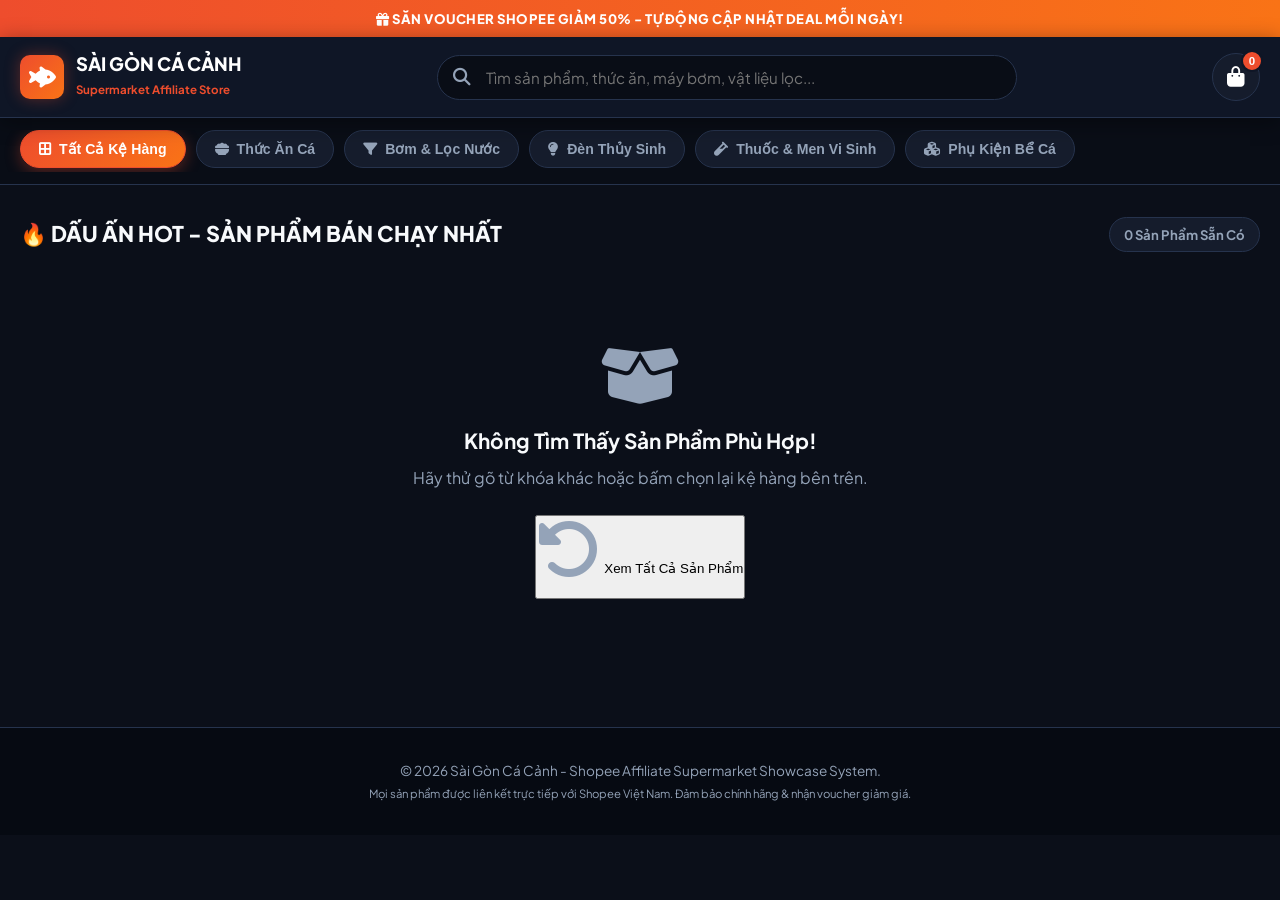
==== storefront/index.html @ f0ff9ddf "Build Phase 2: Shopee Affiliate Auto-Pilot Supermarket Storefront" ====
<!DOCTYPE html>
<html lang="vi">
<head>
  <meta charset="UTF-8">
  <meta name="viewport" content="width=device-width, initial-scale=1.0, maximum-scale=1.0, user-scalable=no">
  <meta http-equiv="Cache-Control" content="no-cache, no-store, must-revalidate">
  <title>Siêu Thị Cá Cảnh & Phụ Kiện Sài Gòn Cá Cảnh - Shopee Deals</title>
  <!-- Google Fonts & Font Awesome Icons -->
  <link rel="preconnect" href="https://fonts.googleapis.com">
  <link rel="preconnect" href="https://fonts.gstatic.com" crossorigin>
  <link href="https://fonts.googleapis.com/css2?family=Plus+Jakarta+Sans:wght@400;500;600;700;800&display=swap" rel="stylesheet">
  <link rel="stylesheet" href="https://cdnjs.cloudflare.com/ajax/libs/font-awesome/6.4.0/css/all.min.css">
  <link rel="stylesheet" href="css/shop.css?v=1.0">
</head>
<body>

  <!-- TOP PROMO BAR -->
  <div class="top-promo-bar">
    <i class="fa-solid fa-gift"></i> SĂN VOUCHER SHOPEE GIẢM 50% - TỰ ĐỘNG CẬP NHẬT DEAL MỖI NGÀY!
  </div>

  <!-- HEADER SHOWCASE -->
  <header class="shop-header">
    <div class="container header-container">
      <a href="index.html" class="shop-brand">
        <div class="shop-logo">
          <i class="fa-solid fa-fish-fins"></i>
        </div>
        <div class="shop-brand-text">
          <h1>SÀI GÒN CÁ CẢNH</h1>
          <span>Supermarket Affiliate Store</span>
        </div>
      </a>

      <!-- Search Bar -->
      <div class="shop-search-bar">
        <i class="fa-solid fa-magnifying-glass search-icon"></i>
        <input type="text" id="shop-search-input" placeholder="Tìm sản phẩm, thức ăn, máy bơm, vật liệu lọc...">
        <button id="btn-clear-search" class="btn-clear hidden"><i class="fa-solid fa-xmark"></i></button>
      </div>

      <!-- Wishlist / Cart Button -->
      <button class="cart-btn" id="btn-open-cart">
        <i class="fa-solid fa-bag-shopping"></i>
        <span class="cart-count" id="cart-count">0</span>
      </button>
    </div>
  </header>

  <!-- CATEGORY BANNER / SHELVES NAVIGATION -->
  <div class="category-bar">
    <div class="container category-container">
      <button class="cat-pill active" data-cat="all">
        <i class="fa-solid fa-border-all"></i> Tất Cả Kệ Hàng
      </button>
      <button class="cat-pill" data-cat="thuc-an">
        <i class="fa-solid fa-bowl-food"></i> Thức Ăn Cá
      </button>
      <button class="cat-pill" data-cat="bom-loc">
        <i class="fa-solid fa-filter"></i> Bơm & Lọc Nước
      </button>
      <button class="cat-pill" data-cat="den-led">
        <i class="fa-solid fa-lightbulb"></i> Đèn Thủy Sinh
      </button>
      <button class="cat-pill" data-cat="thuoc-men">
        <i class="fa-solid fa-vial"></i> Thuốc & Men Vi Sinh
      </button>
      <button class="cat-pill" data-cat="phu-kien">
        <i class="fa-solid fa-cubes"></i> Phụ Kiện Bể Cá
      </button>
    </div>
  </div>

  <!-- MAIN SHOWCASE CONTENT -->
  <main class="shop-main container">
    
    <!-- FALLBACK ALERT BANNER (Shows if redirected from broken link) -->
    <div id="fallback-alert" class="fallback-alert hidden">
      <i class="fa-solid fa-circle-info"></i>
      <div class="fallback-text">
        <strong>Sản phẩm bạn tìm kiếm đang được cập nhật hoặc vừa hết hàng!</strong>
        <p>Hệ thống đã tự động lọc các sản phẩm cùng danh mục tốt nhất bên dưới để bạn lựa chọn dễ dàng.</p>
      </div>
      <button class="btn-close-alert" id="btn-close-alert"><i class="fa-solid fa-xmark"></i></button>
    </div>

    <!-- PRODUCTS GRID SHOWCASE -->
    <div class="section-title-box">
      <h2 id="section-title">🔥 DẤU ẤN HOT - SẢN PHẨM BÁN CHẠY NHẤT</h2>
      <span class="product-count-badge"><span id="product-count">0</span> Sản Phẩm Sẵn Có</span>
    </div>

    <div class="product-grid" id="product-grid">
      <!-- Dynamic Products Cards Rendered Here -->
    </div>

    <!-- EMPTY SEARCH STATE -->
    <div id="empty-state" class="empty-state hidden">
      <i class="fa-solid fa-box-open"></i>
      <h3>Không Tìm Thấy Sản Phẩm Phù Hợp!</h3>
      <p>Hãy thử gõ từ khóa khác hoặc bấm chọn lại kệ hàng bên trên.</p>
      <button class="btn btn-primary" id="btn-reset-filter"><i class="fa-solid fa-rotate-left"></i> Xem Tất Cả Sản Phẩm</button>
    </div>

  </main>

  <!-- SHOPPING CART / WISHLIST DRAWER -->
  <div id="cart-drawer-backdrop" class="cart-backdrop hidden"></div>
  <aside id="cart-drawer" class="cart-drawer">
    <div class="cart-header">
      <h3><i class="fa-solid fa-bag-shopping"></i> Giỏ Hàng Mua Sắm Shopee</h3>
      <button id="btn-close-cart" class="btn-close-cart"><i class="fa-solid fa-xmark"></i></button>
    </div>
    <div class="cart-body" id="cart-items-container">
      <!-- Cart Items -->
    </div>
    <div class="cart-footer">
      <div class="cart-total-box">
        <span>Tổng sản phẩm đã chọn:</span>
        <strong id="cart-total-count">0 món</strong>
      </div>
      <button class="btn btn-primary btn-lg" id="btn-checkout-shopee">
        <i class="fa-solid fa-bolt"></i> ĐẾN SHOPEE MUA TẤT CẢ (NHẬN MÃ)
      </button>
    </div>
  </aside>

  <!-- FOOTER -->
  <footer class="shop-footer">
    <div class="container">
      <p>© 2026 Sài Gòn Cá Cảnh - Shopee Affiliate Supermarket Showcase System.</p>
      <small>Mọi sản phẩm được liên kết trực tiếp với Shopee Việt Nam. Đảm bảo chính hãng & nhận voucher giảm giá.</small>
    </div>
  </footer>

  <!-- TOAST -->
  <div id="shop-toast" class="toast hidden">
    <i class="fa-solid fa-circle-check"></i>
    <span id="shop-toast-msg">Đã thêm vào giỏ hàng!</span>
  </div>

  <script src="js/products-data.js"></script>
  <script src="js/shop.js"></script>
</body>
</html>
---- storefront/css/shop.css ----
:root {
  --bg-dark: #0b0f19;
  --bg-card: #151c2c;
  --bg-card-hover: #1e293b;
  --primary: #ee4d2d; /* Shopee Orange */
  --primary-hover: #ff5722;
  --primary-glow: rgba(238, 77, 45, 0.35);
  --secondary: #3b82f6;
  --accent: #10b981;
  --text-main: #f8fafc;
  --text-muted: #94a3b8;
  --border-color: #26334d;
  --radius-sm: 10px;
  --radius-md: 16px;
  --radius-lg: 24px;
  --font: 'Plus Jakarta Sans', -apple-system, BlinkMacSystemFont, sans-serif;
}

* {
  box-sizing: border-box;
  margin: 0;
  padding: 0;
}

body {
  font-family: var(--font);
  background-color: var(--bg-dark);
  color: var(--text-main);
  line-height: 1.6;
  min-height: 100vh;
}

.container {
  max-width: 1280px;
  margin: 0 auto;
  padding: 0 1.25rem;
}

/* TOP PROMO BAR */
.top-promo-bar {
  background: linear-gradient(90deg, #ee4d2d, #f97316);
  color: #fff;
  text-align: center;
  padding: 8px;
  font-size: 0.82rem;
  font-weight: 800;
  letter-spacing: 0.5px;
}

/* HEADER */
.shop-header {
  background: #0f1626;
  border-bottom: 1px solid var(--border-color);
  padding: 1rem 0;
  position: sticky;
  top: 0;
  z-index: 1000;
  box-shadow: 0 4px 20px rgba(0, 0, 0, 0.4);
}

.header-container {
  display: flex;
  align-items: center;
  justify-content: space-between;
  gap: 1.5rem;
}

.shop-brand {
  display: flex;
  align-items: center;
  gap: 12px;
  text-decoration: none;
  color: #fff;
}

.shop-logo {
  width: 44px;
  height: 44px;
  background: linear-gradient(135deg, var(--primary), #f97316);
  border-radius: var(--radius-sm);
  display: flex;
  align-items: center;
  justify-content: center;
  font-size: 1.5rem;
  color: #fff;
  box-shadow: 0 0 15px var(--primary-glow);
}

.shop-brand-text h1 {
  font-size: 1.15rem;
  font-weight: 800;
  line-height: 1.2;
}

.shop-brand-text span {
  font-size: 0.72rem;
  color: var(--primary);
  font-weight: 700;
}

/* SEARCH BAR */
.shop-search-bar {
  flex: 1;
  max-width: 580px;
  position: relative;
  display: flex;
  align-items: center;
}

.search-icon {
  position: absolute;
  left: 16px;
  color: var(--text-muted);
  font-size: 1.1rem;
}

.shop-search-bar input {
  width: 100%;
  padding: 12px 46px 12px 48px;
  background: #090d16;
  border: 1px solid var(--border-color);
  border-radius: 30px;
  color: #fff;
  font-size: 0.95rem;
  font-family: var(--font);
  transition: all 0.25s ease;
}

.shop-search-bar input:focus {
  outline: none;
  border-color: var(--primary);
  box-shadow: 0 0 0 4px var(--primary-glow);
}

.btn-clear {
  position: absolute;
  right: 14px;
  background: transparent;
  border: none;
  color: var(--text-muted);
  font-size: 1.1rem;
  cursor: pointer;
}

/* CART BUTTON */
.cart-btn {
  background: var(--bg-card);
  border: 1px solid var(--border-color);
  color: #fff;
  width: 48px;
  height: 48px;
  border-radius: 50%;
  display: flex;
  align-items: center;
  justify-content: center;
  font-size: 1.25rem;
  cursor: pointer;
  position: relative;
  transition: all 0.2s ease;
}

.cart-btn:hover {
  background: var(--primary);
  border-color: var(--primary);
}

.cart-count {
  position: absolute;
  top: -4px;
  right: -4px;
  background: var(--primary);
  color: #fff;
  font-size: 0.72rem;
  font-weight: 800;
  width: 22px;
  height: 22px;
  border-radius: 50%;
  display: flex;
  align-items: center;
  justify-content: center;
  border: 2px solid #0f1626;
}

/* CATEGORY BAR */
.category-bar {
  background: #090d16;
  border-bottom: 1px solid var(--border-color);
  padding: 12px 0;
}

.category-container {
  display: flex;
  gap: 10px;
  overflow-x: auto;
  padding-bottom: 4px;
  -webkit-overflow-scrolling: touch;
}

.cat-pill {
  background: var(--bg-card);
  border: 1px solid var(--border-color);
  color: var(--text-muted);
  padding: 10px 18px;
  border-radius: 30px;
  font-weight: 700;
  font-size: 0.88rem;
  cursor: pointer;
  white-space: nowrap;
  display: flex;
  align-items: center;
  gap: 8px;
  transition: all 0.2s ease;
}

.cat-pill:hover {
  background: var(--bg-card-hover);
  color: #fff;
}

.cat-pill.active {
  background: linear-gradient(135deg, var(--primary), #f97316);
  color: #fff;
  border-color: var(--primary);
  box-shadow: 0 4px 15px var(--primary-glow);
}

/* MAIN SHOWCASE */
.shop-main {
  padding: 2rem 1.25rem 4rem;
}

.fallback-alert {
  background: rgba(59, 130, 246, 0.12);
  border: 1px solid rgba(59, 130, 246, 0.4);
  border-radius: var(--radius-sm);
  padding: 1.25rem;
  display: flex;
  align-items: flex-start;
  gap: 1rem;
  margin-bottom: 2rem;
  color: #93c5fd;
}

.fallback-alert i {
  font-size: 1.5rem;
  color: var(--secondary);
  margin-top: 2px;
}

.btn-close-alert {
  margin-left: auto;
  background: transparent;
  border: none;
  color: #93c5fd;
  font-size: 1.1rem;
  cursor: pointer;
}

.section-title-box {
  display: flex;
  justify-content: space-between;
  align-items: center;
  margin-bottom: 1.75rem;
}

.section-title-box h2 {
  font-size: 1.35rem;
  font-weight: 800;
}

.product-count-badge {
  background: var(--bg-card);
  border: 1px solid var(--border-color);
  padding: 6px 14px;
  border-radius: 20px;
  font-size: 0.82rem;
  color: var(--text-muted);
  font-weight: 700;
}

/* PRODUCT GRID */
.product-grid {
  display: grid;
  grid-template-columns: repeat(auto-fill, minmax(260px, 1fr));
  gap: 1.5rem;
}

.product-card {
  background: var(--bg-card);
  border: 1px solid var(--border-color);
  border-radius: var(--radius-md);
  overflow: hidden;
  display: flex;
  flex-direction: column;
  transition: all 0.3s ease;
  position: relative;
}

.product-card:hover {
  transform: translateY(-6px);
  box-shadow: 0 12px 30px rgba(0, 0, 0, 0.5), 0 0 20px var(--primary-glow);
  border-color: rgba(238, 77, 45, 0.4);
}

.product-img-wrapper {
  position: relative;
  width: 100%;
  height: 220px;
  background: #090d16;
  overflow: hidden;
}

.product-img-wrapper img {
  width: 100%;
  height: 100%;
  object-fit: cover;
  transition: transform 0.4s ease;
}

.product-card:hover .product-img-wrapper img {
  transform: scale(1.08);
}

.discount-tag {
  position: absolute;
  top: 12px;
  left: 12px;
  background: var(--primary);
  color: #fff;
  font-size: 0.78rem;
  font-weight: 800;
  padding: 4px 10px;
  border-radius: 6px;
  box-shadow: 0 4px 10px rgba(0, 0, 0, 0.3);
}

.shopee-badge {
  position: absolute;
  top: 12px;
  right: 12px;
  background: rgba(0, 0, 0, 0.7);
  backdrop-filter: blur(4px);
  color: #fbbf24;
  font-size: 0.75rem;
  font-weight: 800;
  padding: 4px 10px;
  border-radius: 6px;
}

.product-info {
  padding: 1.25rem;
  display: flex;
  flex-direction: column;
  flex: 1;
}

.product-cat {
  font-size: 0.75rem;
  color: var(--primary);
  font-weight: 800;
  text-transform: uppercase;
  letter-spacing: 0.5px;
  margin-bottom: 6px;
}

.product-title {
  font-size: 0.95rem;
  font-weight: 700;
  color: #fff;
  line-height: 1.4;
  margin-bottom: 12px;
  display: -webkit-box;
  -webkit-line-clamp: 2;
  -webkit-box-orient: vertical;
  overflow: hidden;
  height: 2.7rem;
}

.price-box {
  display: flex;
  align-items: baseline;
  gap: 10px;
  margin-bottom: 14px;
}

.current-price {
  font-size: 1.25rem;
  font-weight: 800;
  color: var(--primary);
}

.original-price {
  font-size: 0.85rem;
  color: var(--text-muted);
  text-decoration: line-through;
}

.product-actions {
  margin-top: auto;
  display: flex;
  gap: 8px;
}

.btn-buy-shopee {
  flex: 1;
  background: linear-gradient(135deg, var(--primary), #f97316);
  color: #fff;
  text-decoration: none;
  font-weight: 800;
  font-size: 0.88rem;
  padding: 12px;
  border-radius: var(--radius-sm);
  display: flex;
  align-items: center;
  justify-content: center;
  gap: 8px;
  box-shadow: 0 4px 15px var(--primary-glow);
  transition: all 0.2s ease;
}

.btn-buy-shopee:hover {
  background: linear-gradient(135deg, #ff5722, #ea580c);
}

.btn-add-cart {
  background: var(--bg-card-hover);
  border: 1px solid var(--border-color);
  color: #fff;
  width: 44px;
  height: 44px;
  border-radius: var(--radius-sm);
  display: flex;
  align-items: center;
  justify-content: center;
  font-size: 1.1rem;
  cursor: pointer;
  transition: all 0.2s ease;
}

.btn-add-cart:hover {
  background: var(--accent);
  border-color: var(--accent);
}

/* EMPTY STATE */
.empty-state {
  text-align: center;
  padding: 4rem 1rem;
}

.empty-state i {
  font-size: 4rem;
  color: var(--text-muted);
  margin-bottom: 1rem;
}

.empty-state h3 {
  font-size: 1.3rem;
  margin-bottom: 8px;
}

.empty-state p {
  color: var(--text-muted);
  margin-bottom: 1.5rem;
}

/* CART DRAWER */
.cart-backdrop {
  position: fixed;
  top: 0;
  left: 0;
  width: 100vw;
  height: 100vh;
  background: rgba(0, 0, 0, 0.7);
  backdrop-filter: blur(4px);
  z-index: 9998;
}

.cart-drawer {
  position: fixed;
  top: 0;
  right: 0;
  width: 380px;
  max-width: 100%;
  height: 100vh;
  background: #0f1626;
  border-left: 1px solid var(--border-color);
  z-index: 9999;
  display: flex;
  flex-direction: column;
  transform: translateX(100%);
  transition: transform 0.3s ease;
}

.cart-drawer.open {
  transform: translateX(0);
}

.cart-header {
  padding: 1.25rem 1.5rem;
  border-bottom: 1px solid var(--border-color);
  display: flex;
  justify-content: space-between;
  align-items: center;
}

.btn-close-cart {
  background: transparent;
  border: none;
  color: var(--text-muted);
  font-size: 1.25rem;
  cursor: pointer;
}

.cart-body {
  flex: 1;
  padding: 1.25rem;
  overflow-y: auto;
}

.cart-item {
  display: flex;
  gap: 12px;
  background: var(--bg-card);
  padding: 10px;
  border-radius: var(--radius-sm);
  border: 1px solid var(--border-color);
  margin-bottom: 12px;
}

.cart-item img {
  width: 60px;
  height: 60px;
  object-fit: cover;
  border-radius: 6px;
}

.cart-item-info {
  flex: 1;
}

.cart-item-title {
  font-size: 0.82rem;
  font-weight: 700;
  line-height: 1.3;
  margin-bottom: 4px;
}

.cart-item-price {
  color: var(--primary);
  font-weight: 800;
  font-size: 0.88rem;
}

.cart-footer {
  padding: 1.25rem 1.5rem;
  border-top: 1px solid var(--border-color);
  background: #090d16;
}

.cart-total-box {
  display: flex;
  justify-content: space-between;
  margin-bottom: 1rem;
  font-size: 0.9rem;
  color: var(--text-muted);
}

.cart-total-box strong {
  color: #fff;
}

/* FOOTER */
.shop-footer {
  background: #060a12;
  border-top: 1px solid var(--border-color);
  padding: 2rem 0;
  text-align: center;
  color: var(--text-muted);
  font-size: 0.85rem;
}

.hidden { display: none !important; }

/* TOAST */
.toast {
  position: fixed;
  bottom: 24px;
  right: 24px;
  background: var(--accent);
  color: #fff;
  padding: 12px 24px;
  border-radius: var(--radius-sm);
  font-weight: 700;
  display: flex;
  align-items: center;
  gap: 10px;
  box-shadow: 0 10px 30px rgba(0, 0, 0, 0.5);
  z-index: 100000;
  transition: all 0.3s ease;
}

.toast.hidden {
  transform: translateY(100px);
  opacity: 0;
  pointer-events: none;
}

@media (max-width: 768px) {
  .header-container {
    flex-wrap: wrap;
    gap: 1rem;
  }

  .shop-search-bar {
    order: 3;
    max-width: 100%;
    width: 100%;
  }

  .product-grid {
    grid-template-columns: repeat(auto-fill, minmax(160px, 1fr));
    gap: 1rem;
  }

  .product-img-wrapper {
    height: 150px;
  }

  .product-info {
    padding: 0.88rem;
  }

  .product-title {
    font-size: 0.85rem;
    height: 2.4rem;
  }

  .current-price {
    font-size: 1.05rem;
  }
}
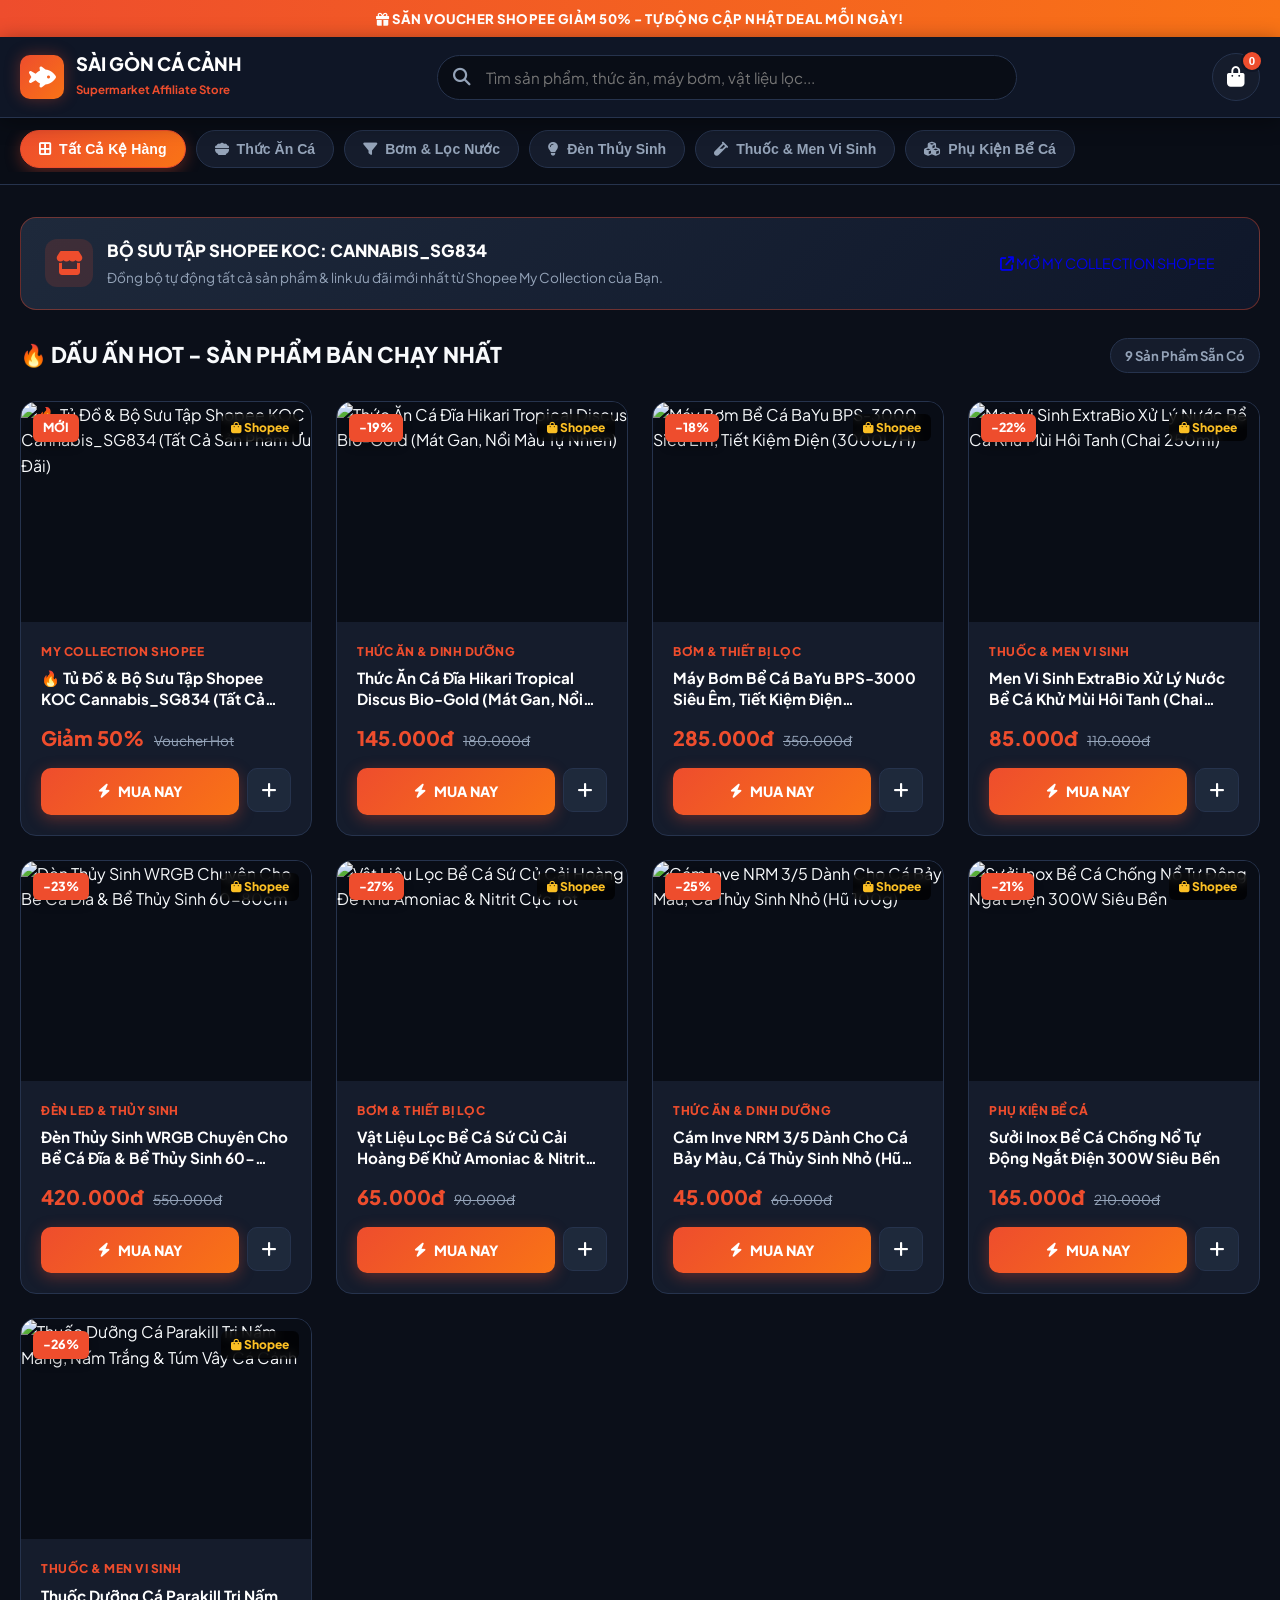
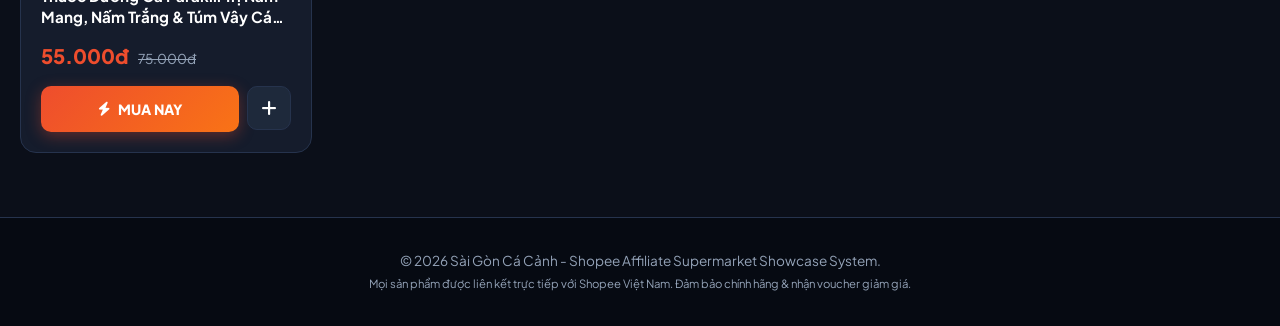
==== commit 9818f533: "Integrate Shopee My Collection cannabis_sg834 directly into shop.saigoncacanh.com storefront" ====
--- a/storefront/index.html
+++ b/storefront/index.html
@@ -4,13 +4,15 @@
   <meta charset="UTF-8">
   <meta name="viewport" content="width=device-width, initial-scale=1.0, maximum-scale=1.0, user-scalable=no">
   <meta http-equiv="Cache-Control" content="no-cache, no-store, must-revalidate">
+  <meta http-equiv="Pragma" content="no-cache">
+  <meta http-equiv="Expires" content="0">
   <title>Siêu Thị Cá Cảnh & Phụ Kiện Sài Gòn Cá Cảnh - Shopee Deals</title>
   <!-- Google Fonts & Font Awesome Icons -->
   <link rel="preconnect" href="https://fonts.googleapis.com">
   <link rel="preconnect" href="https://fonts.gstatic.com" crossorigin>
   <link href="https://fonts.googleapis.com/css2?family=Plus+Jakarta+Sans:wght@400;500;600;700;800&display=swap" rel="stylesheet">
   <link rel="stylesheet" href="https://cdnjs.cloudflare.com/ajax/libs/font-awesome/6.4.0/css/all.min.css">
-  <link rel="stylesheet" href="css/shop.css?v=1.0">
+  <link rel="stylesheet" href="css/shop.css?v=2.0">
 </head>
 <body>
 
@@ -74,7 +76,23 @@
   <!-- MAIN SHOWCASE CONTENT -->
   <main class="shop-main container">
     
-    <!-- FALLBACK ALERT BANNER (Shows if redirected from broken link) -->
+    <!-- LINK TO MY COLLECTION CANNABIS_SG834 BANNER -->
+    <div class="collection-sync-banner" style="background: linear-gradient(135deg, #1e293b, #0f172a); border: 1px solid rgba(238, 77, 45, 0.4); border-radius: 16px; padding: 1.25rem 1.5rem; margin-bottom: 1.75rem; display: flex; align-items: center; justify-content: space-between; gap: 1rem; flex-wrap: wrap;">
+      <div style="display: flex; align-items: center; gap: 14px;">
+        <div style="width: 48px; height: 48px; background: rgba(238, 77, 45, 0.15); border-radius: 12px; display: flex; align-items: center; justify-content: center; font-size: 1.5rem; color: #ee4d2d;">
+          <i class="fa-solid fa-store"></i>
+        </div>
+        <div>
+          <h3 style="font-size: 1.05rem; font-weight: 800; color: #fff; margin-bottom: 2px;">BỘ SƯU TẬP SHOPEE KOC: CANNABIS_SG834</h3>
+          <p style="font-size: 0.85rem; color: #94a3b8;">Đồng bộ tự động tất cả sản phẩm & link ưu đãi mới nhất từ Shopee My Collection của Bạn.</p>
+        </div>
+      </div>
+      <a href="https://collshp.com/cannabis_sg834?view=storefront" target="_blank" class="btn btn-primary" style="text-decoration: none; padding: 10px 20px; font-size: 0.88rem; white-space: nowrap;">
+        <i class="fa-solid fa-arrow-up-right-from-square"></i> MỞ MY COLLECTION SHOPEE
+      </a>
+    </div>
+
+    <!-- FALLBACK ALERT BANNER -->
     <div id="fallback-alert" class="fallback-alert hidden">
       <i class="fa-solid fa-circle-info"></i>
       <div class="fallback-text">
@@ -139,7 +157,7 @@
     <span id="shop-toast-msg">Đã thêm vào giỏ hàng!</span>
   </div>
 
-  <script src="js/products-data.js"></script>
-  <script src="js/shop.js"></script>
+  <script src="js/products-data.js?v=2.0"></script>
+  <script src="js/shop.js?v=2.0"></script>
 </body>
 </html>
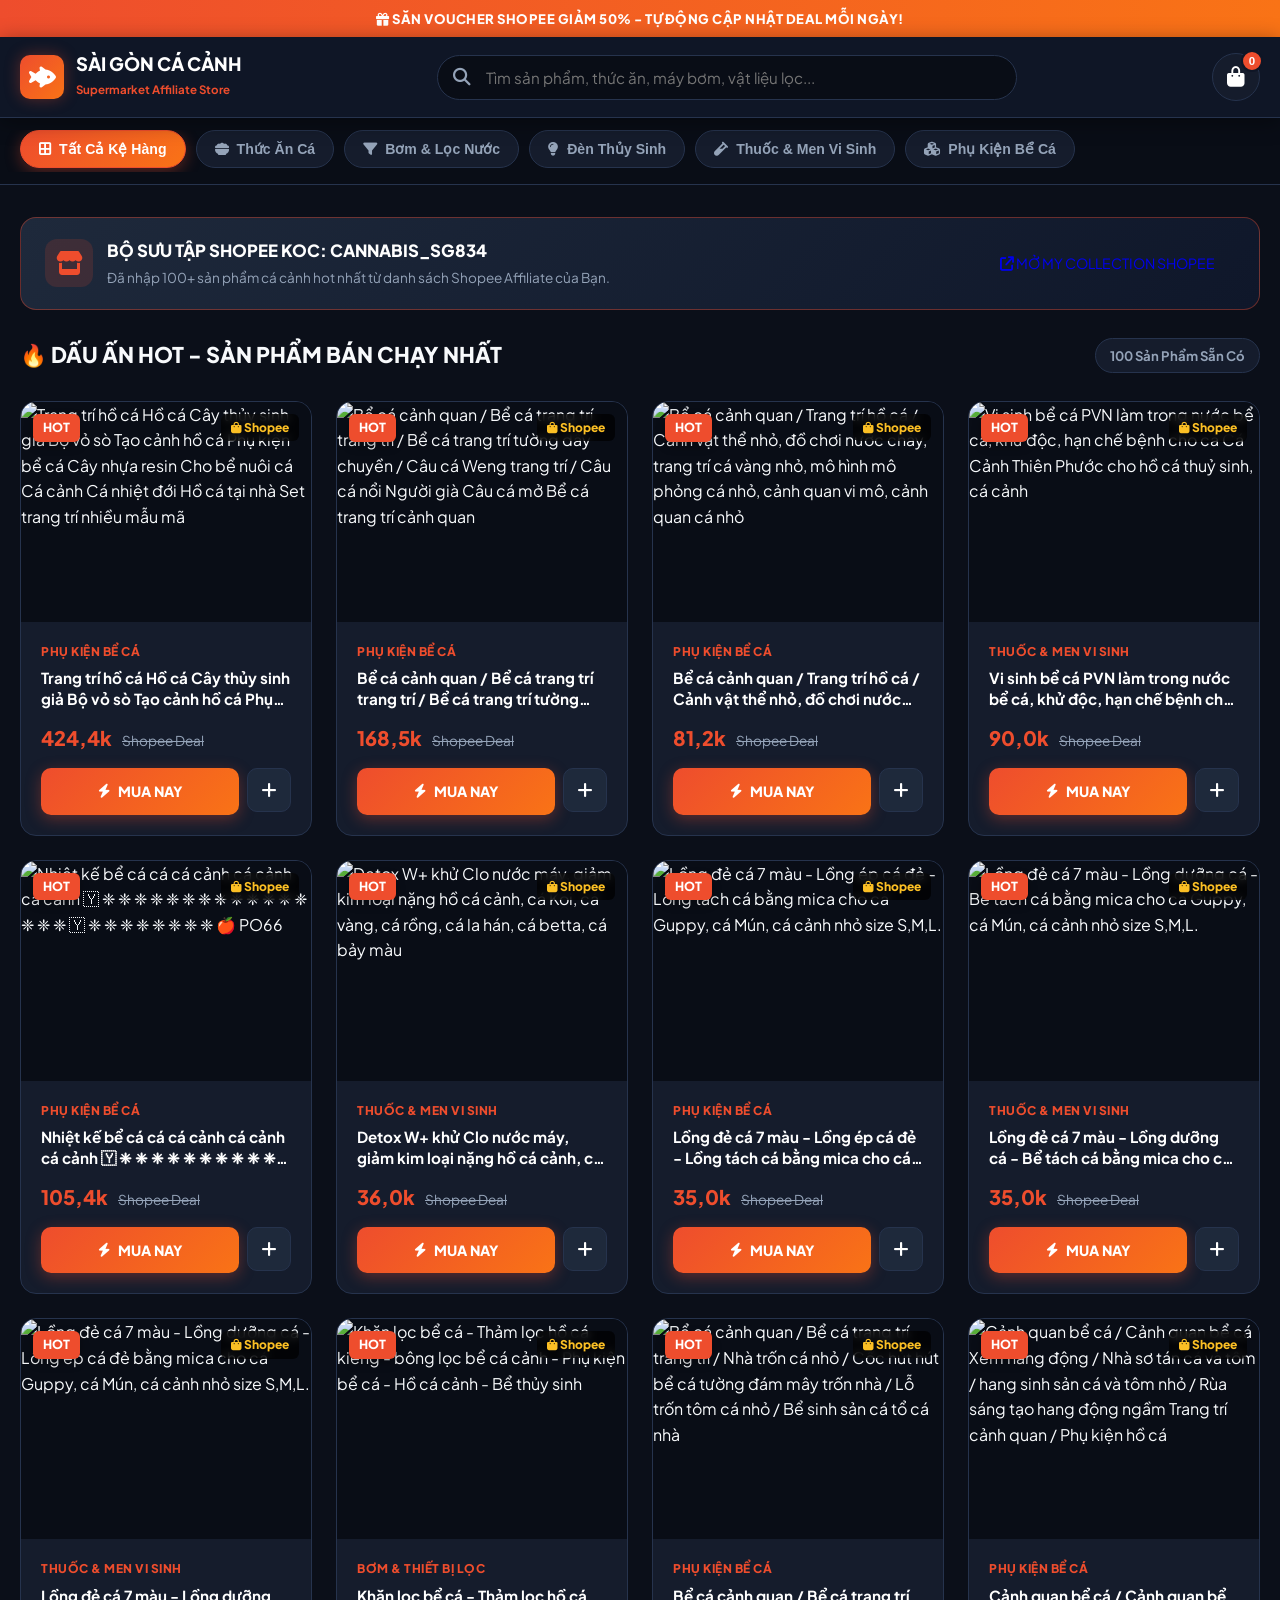
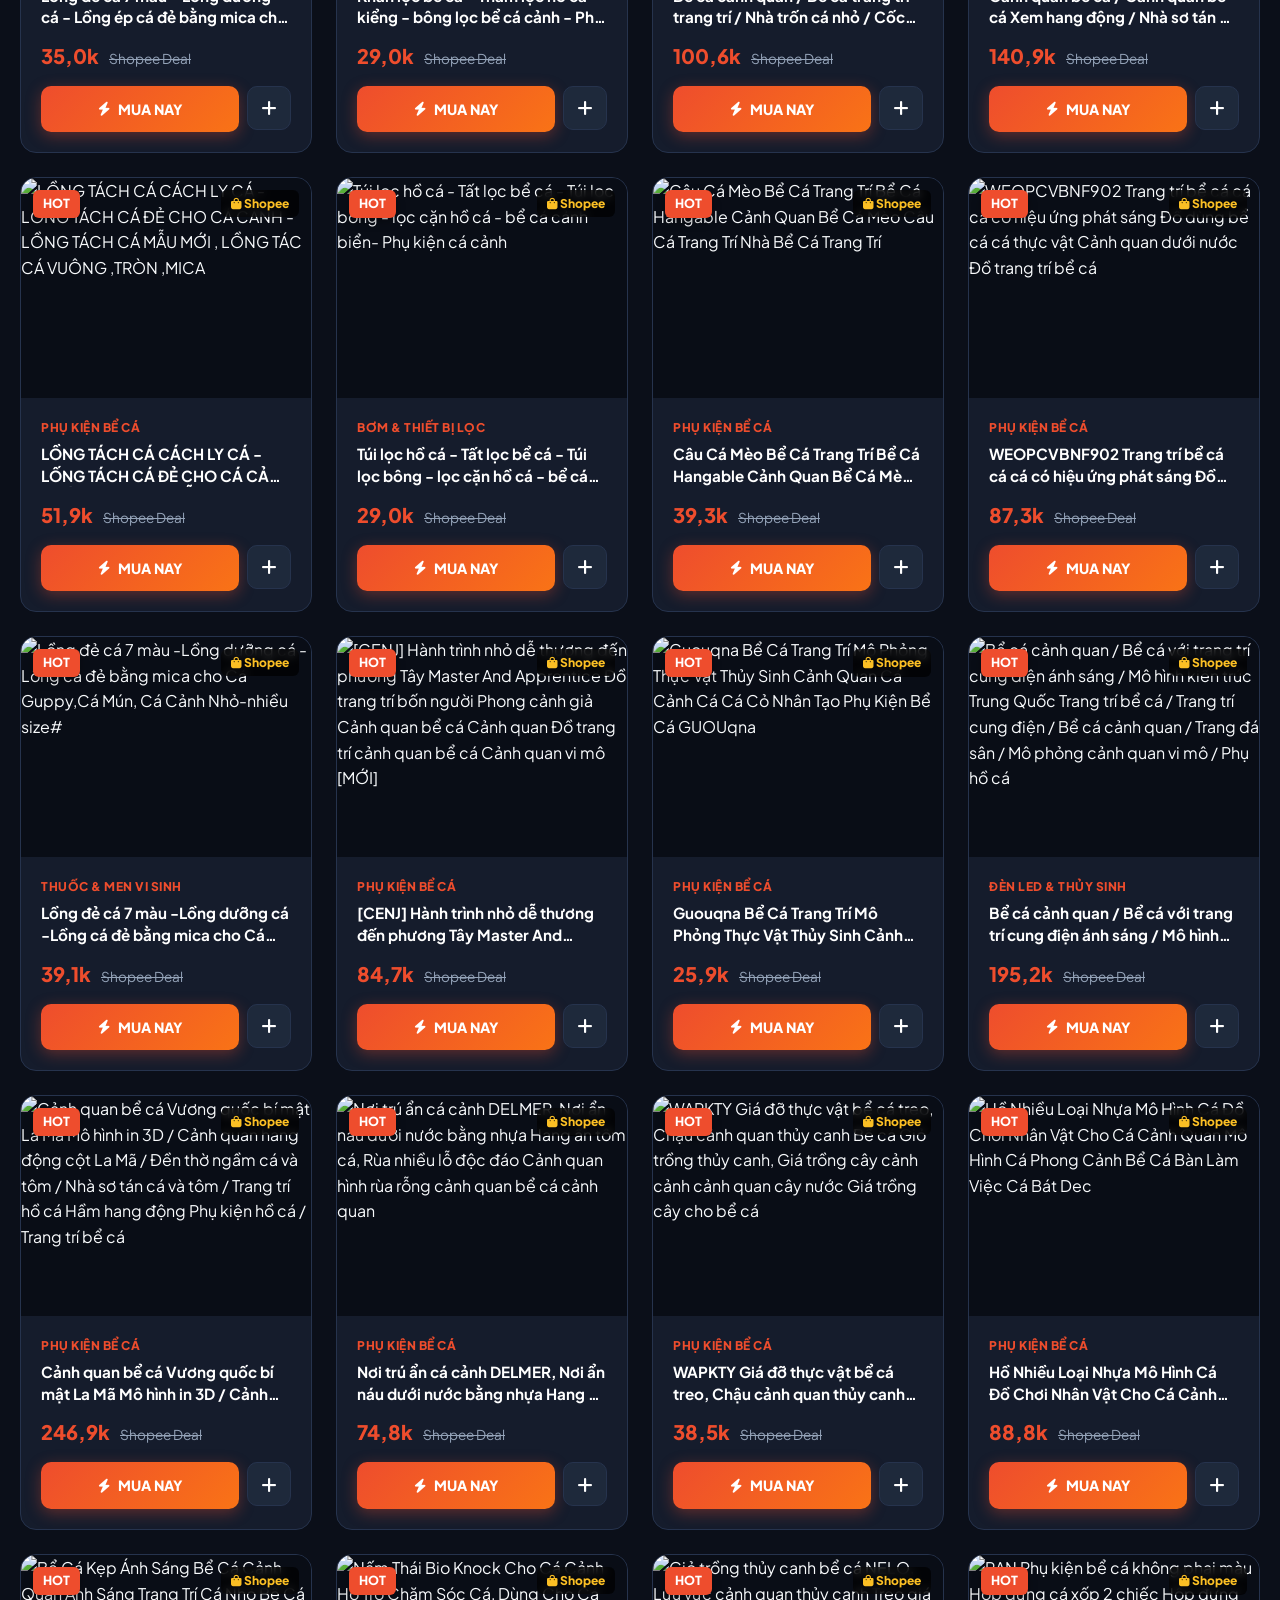
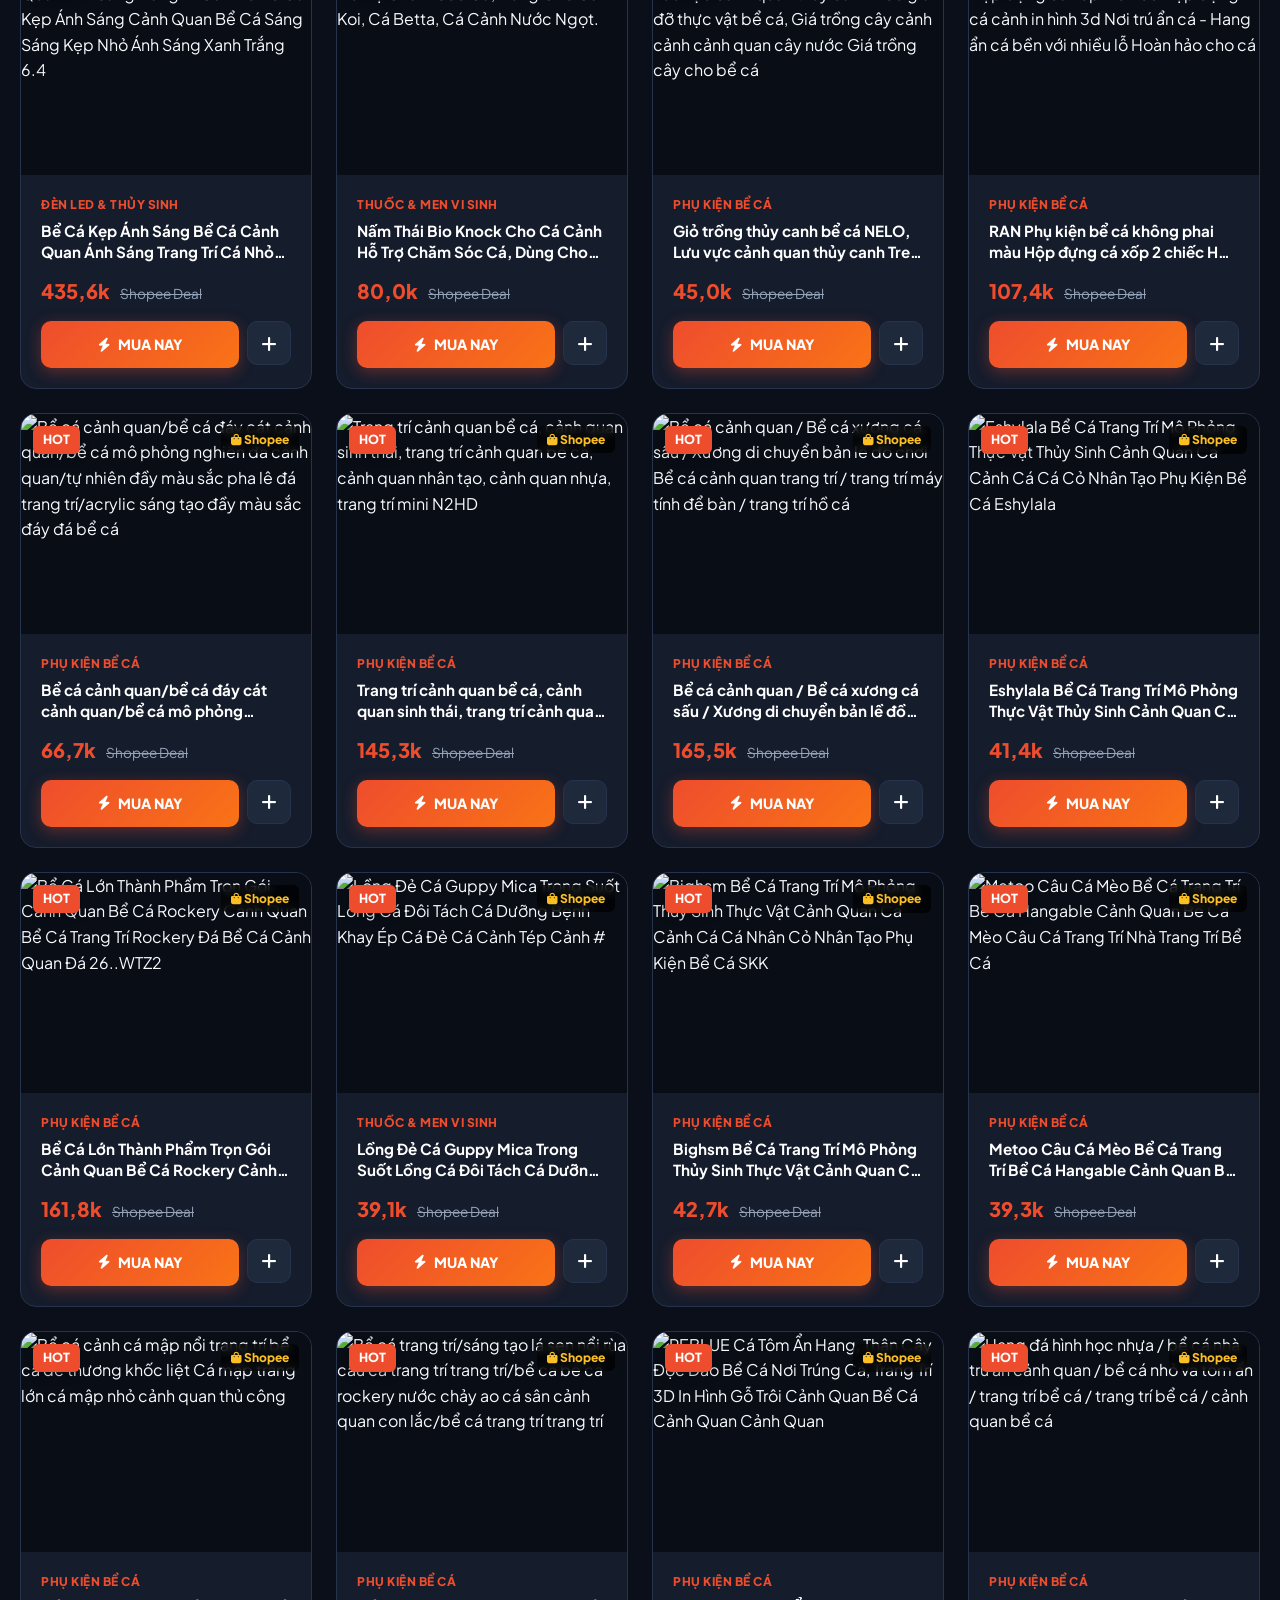
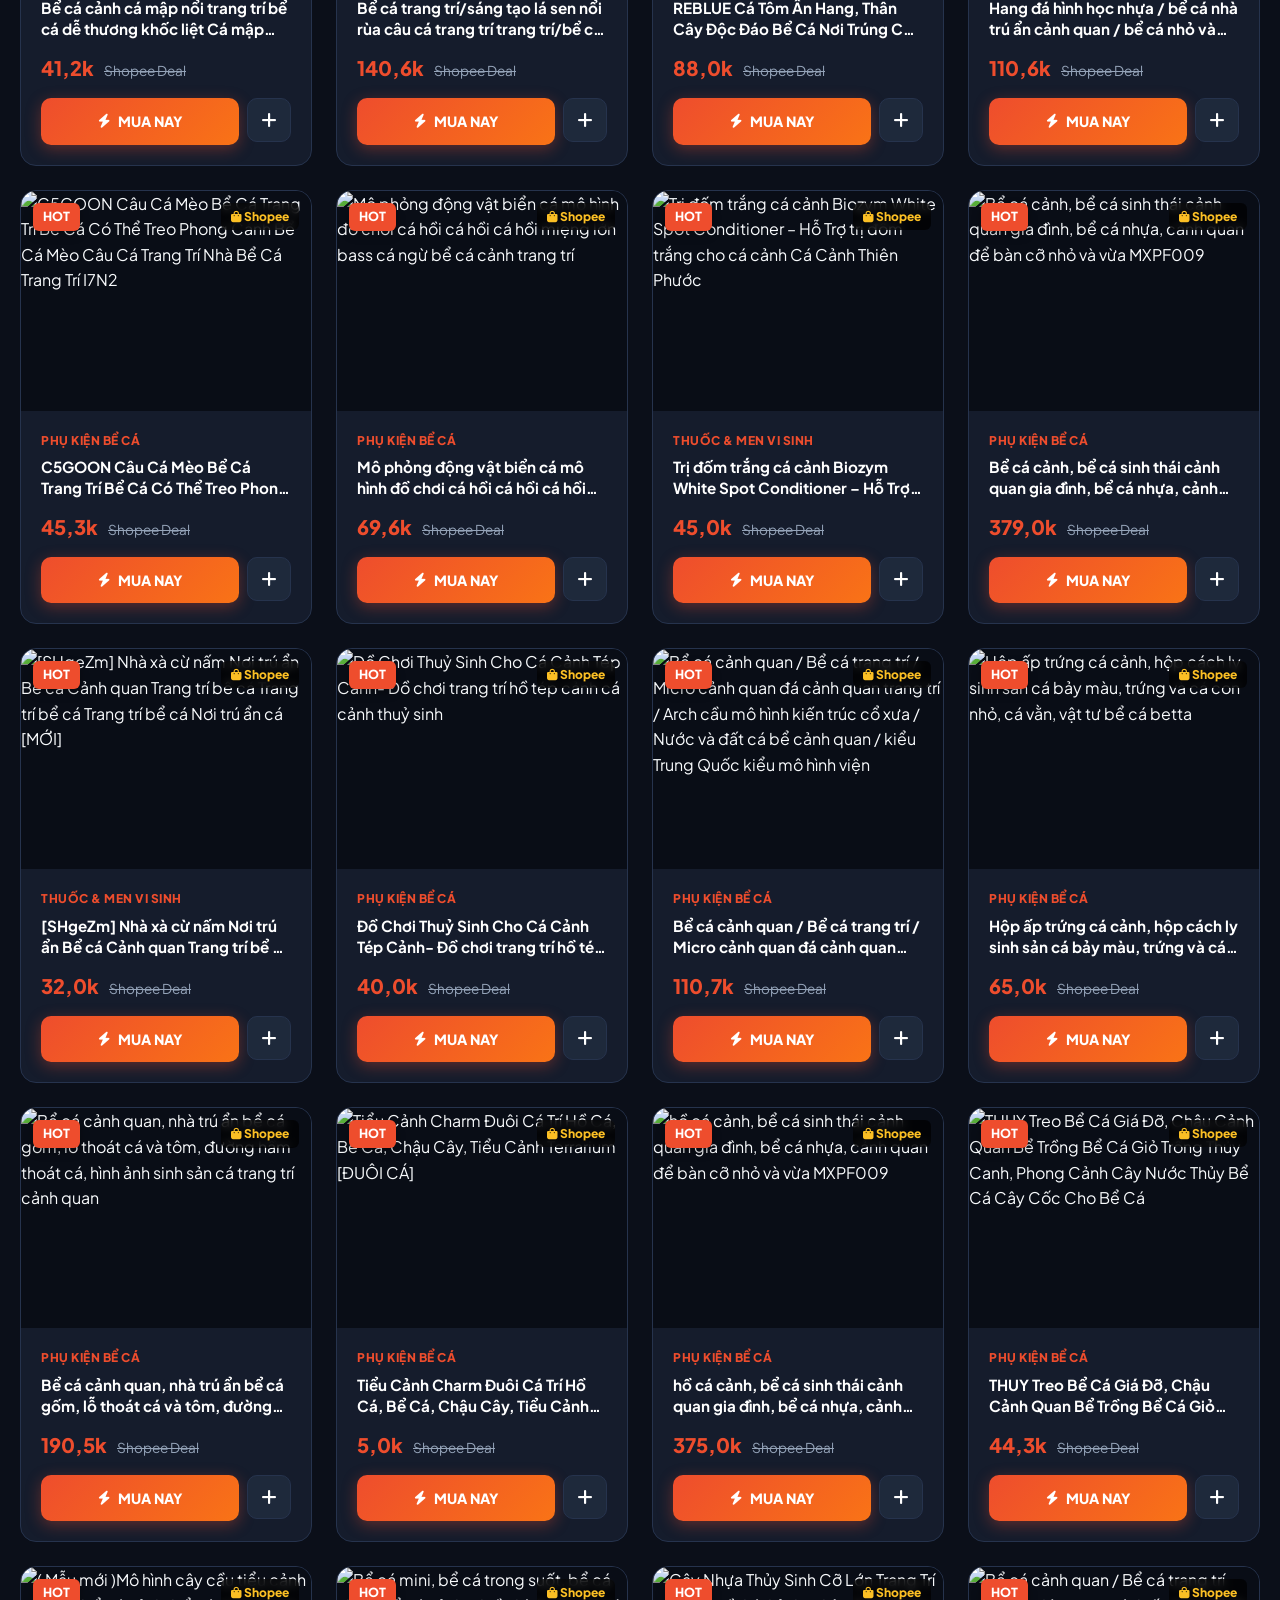
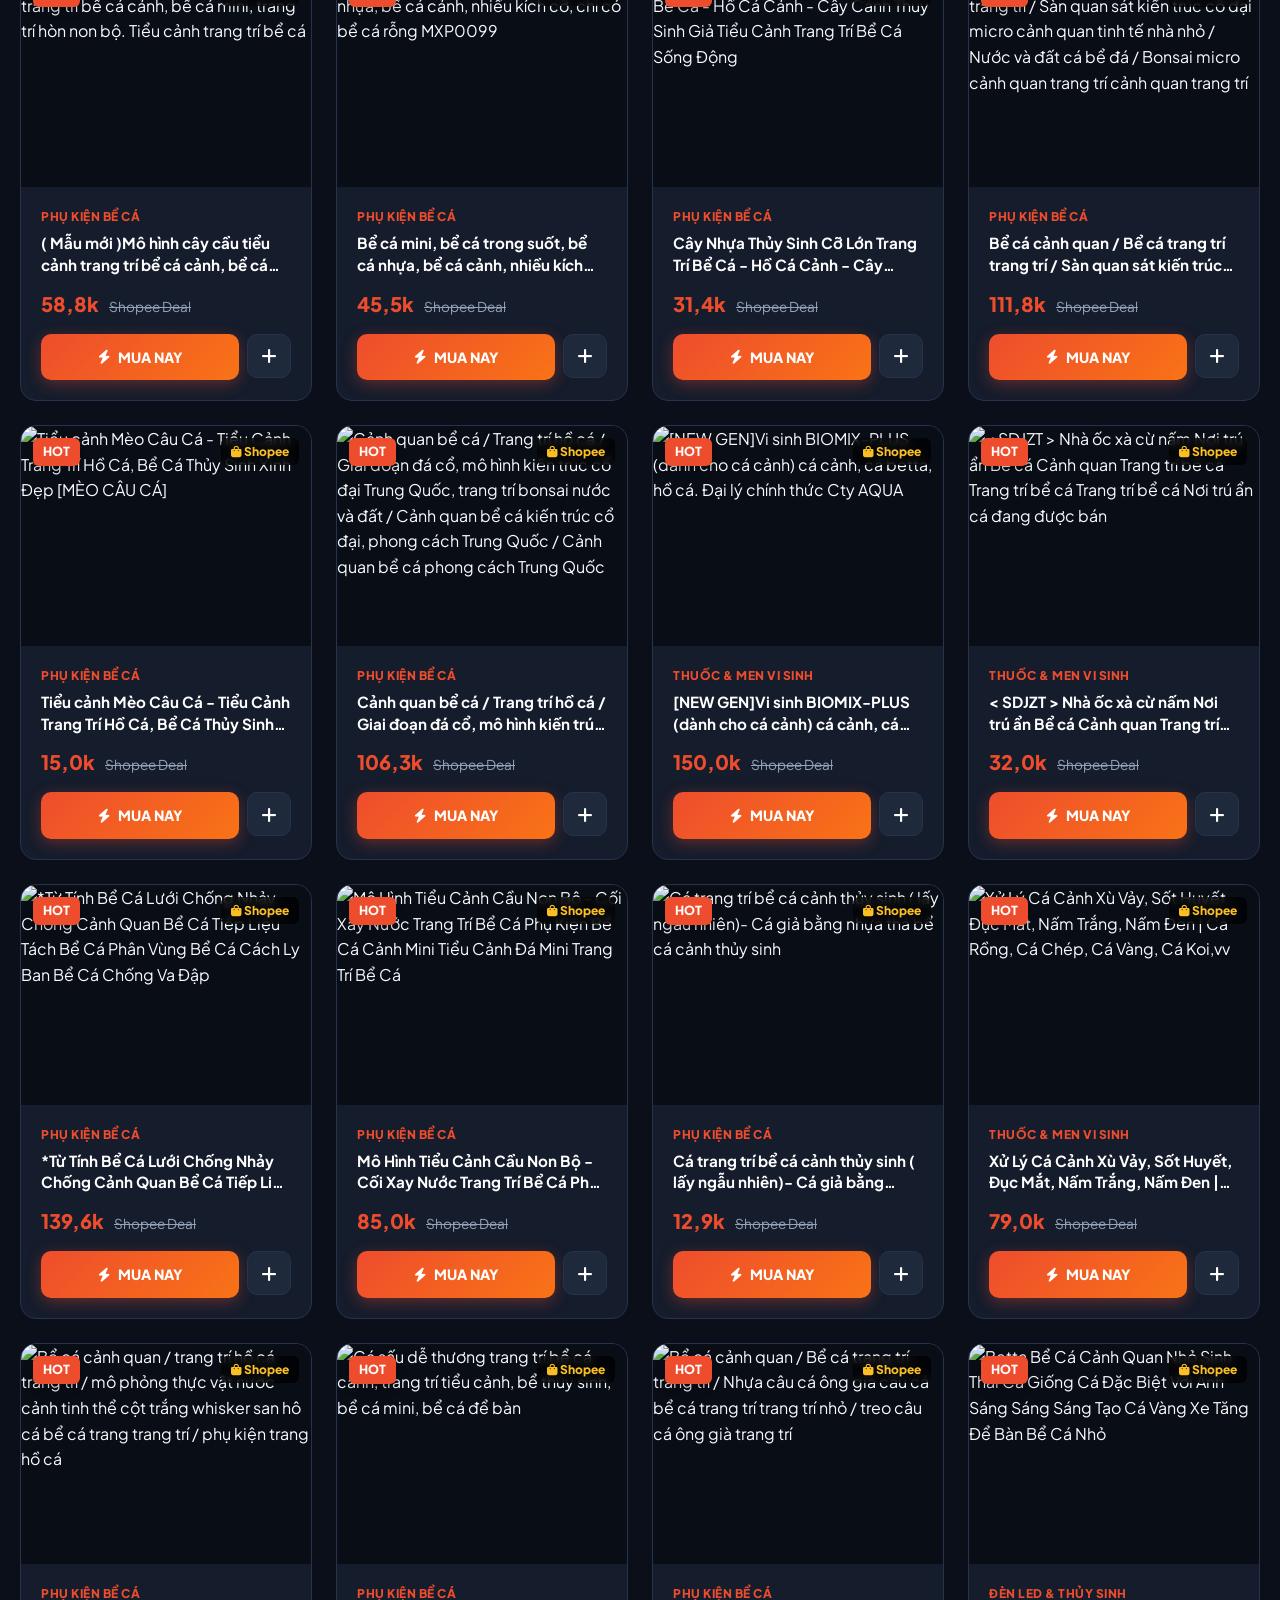
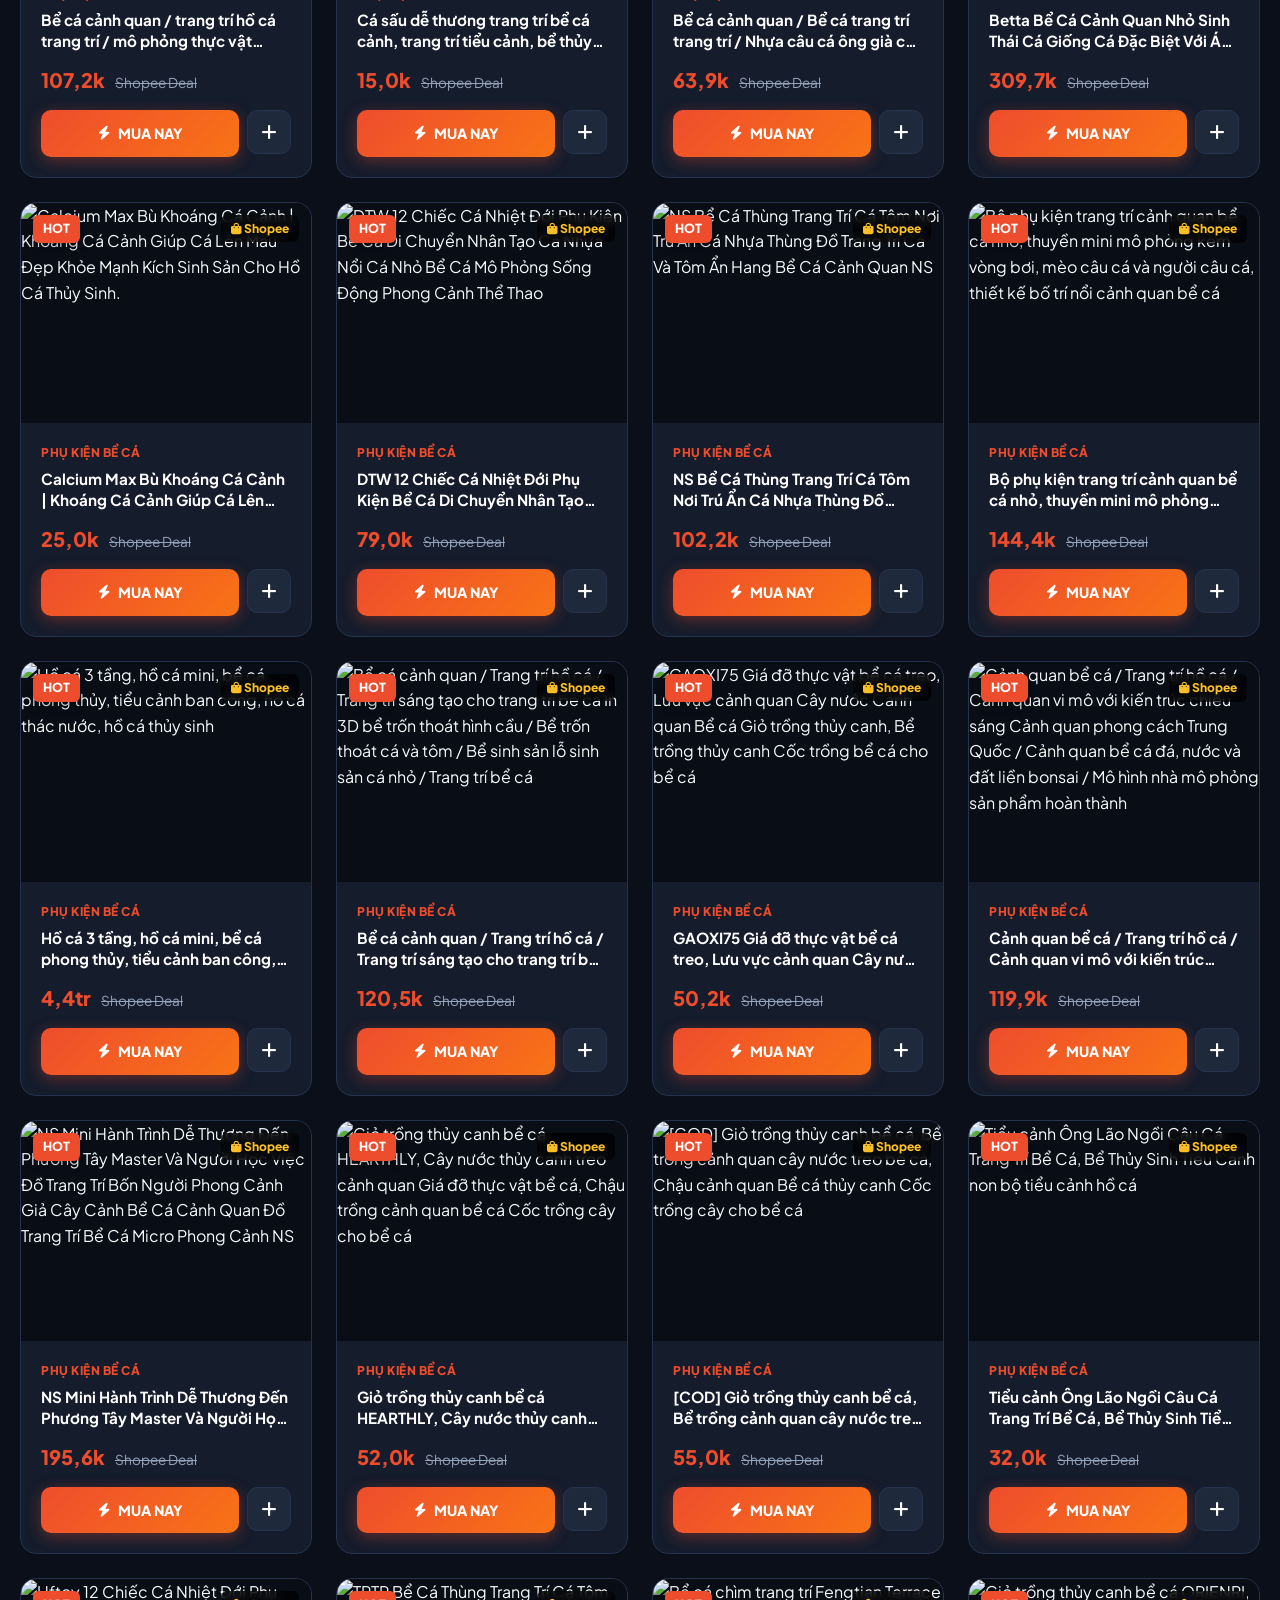
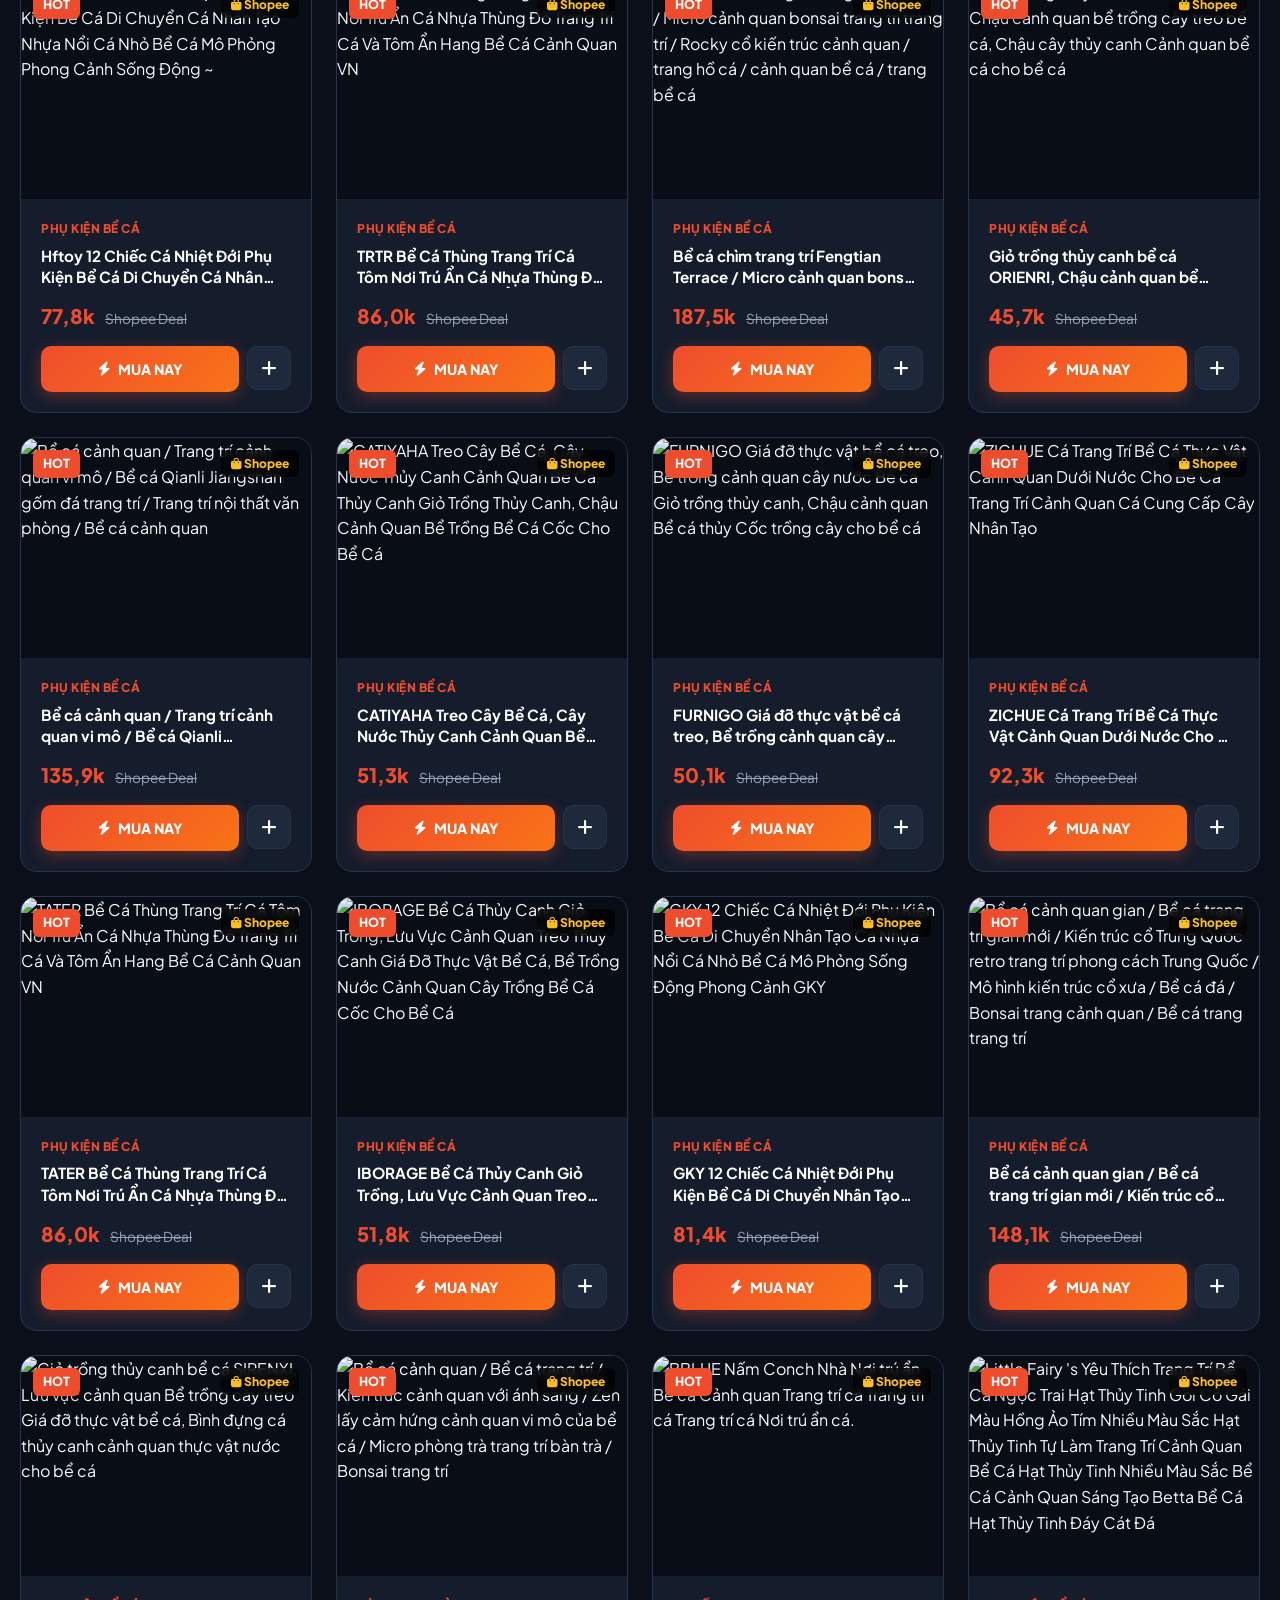
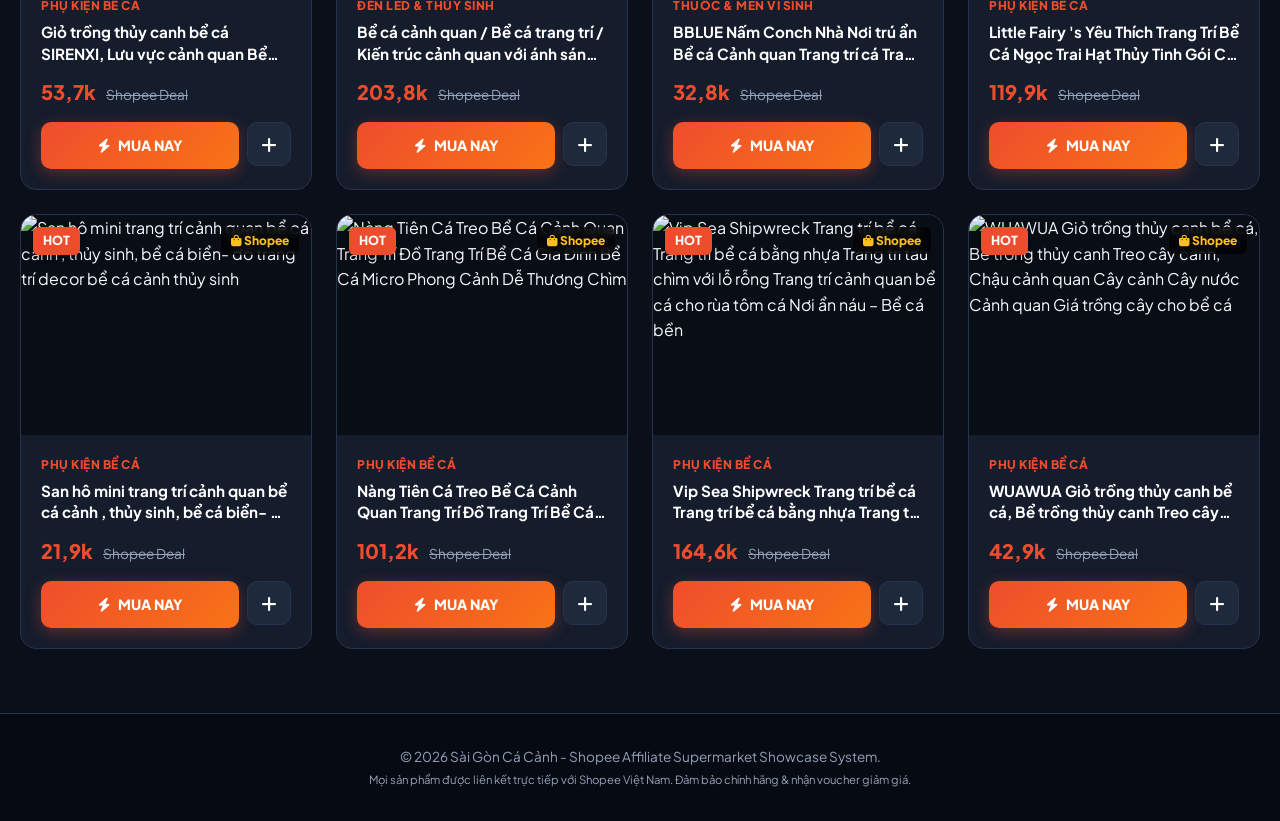
==== commit c715ad40: "Parse and import 100 Shopee Affiliate products from Downloads CSV into shop.saigoncacanh.com" ====
--- a/storefront/index.html
+++ b/storefront/index.html
@@ -12,7 +12,7 @@
   <link rel="preconnect" href="https://fonts.gstatic.com" crossorigin>
   <link href="https://fonts.googleapis.com/css2?family=Plus+Jakarta+Sans:wght@400;500;600;700;800&display=swap" rel="stylesheet">
   <link rel="stylesheet" href="https://cdnjs.cloudflare.com/ajax/libs/font-awesome/6.4.0/css/all.min.css">
-  <link rel="stylesheet" href="css/shop.css?v=2.0">
+  <link rel="stylesheet" href="css/shop.css?v=3.0">
 </head>
 <body>
 
@@ -84,7 +84,7 @@
         </div>
         <div>
           <h3 style="font-size: 1.05rem; font-weight: 800; color: #fff; margin-bottom: 2px;">BỘ SƯU TẬP SHOPEE KOC: CANNABIS_SG834</h3>
-          <p style="font-size: 0.85rem; color: #94a3b8;">Đồng bộ tự động tất cả sản phẩm & link ưu đãi mới nhất từ Shopee My Collection của Bạn.</p>
+          <p style="font-size: 0.85rem; color: #94a3b8;">Đã nhập 100+ sản phẩm cá cảnh hot nhất từ danh sách Shopee Affiliate của Bạn.</p>
         </div>
       </div>
       <a href="https://collshp.com/cannabis_sg834?view=storefront" target="_blank" class="btn btn-primary" style="text-decoration: none; padding: 10px 20px; font-size: 0.88rem; white-space: nowrap;">
@@ -157,7 +157,7 @@
     <span id="shop-toast-msg">Đã thêm vào giỏ hàng!</span>
   </div>
 
-  <script src="js/products-data.js?v=2.0"></script>
-  <script src="js/shop.js?v=2.0"></script>
+  <script src="js/products-data.js?v=3.0"></script>
+  <script src="js/shop.js?v=3.0"></script>
 </body>
 </html>
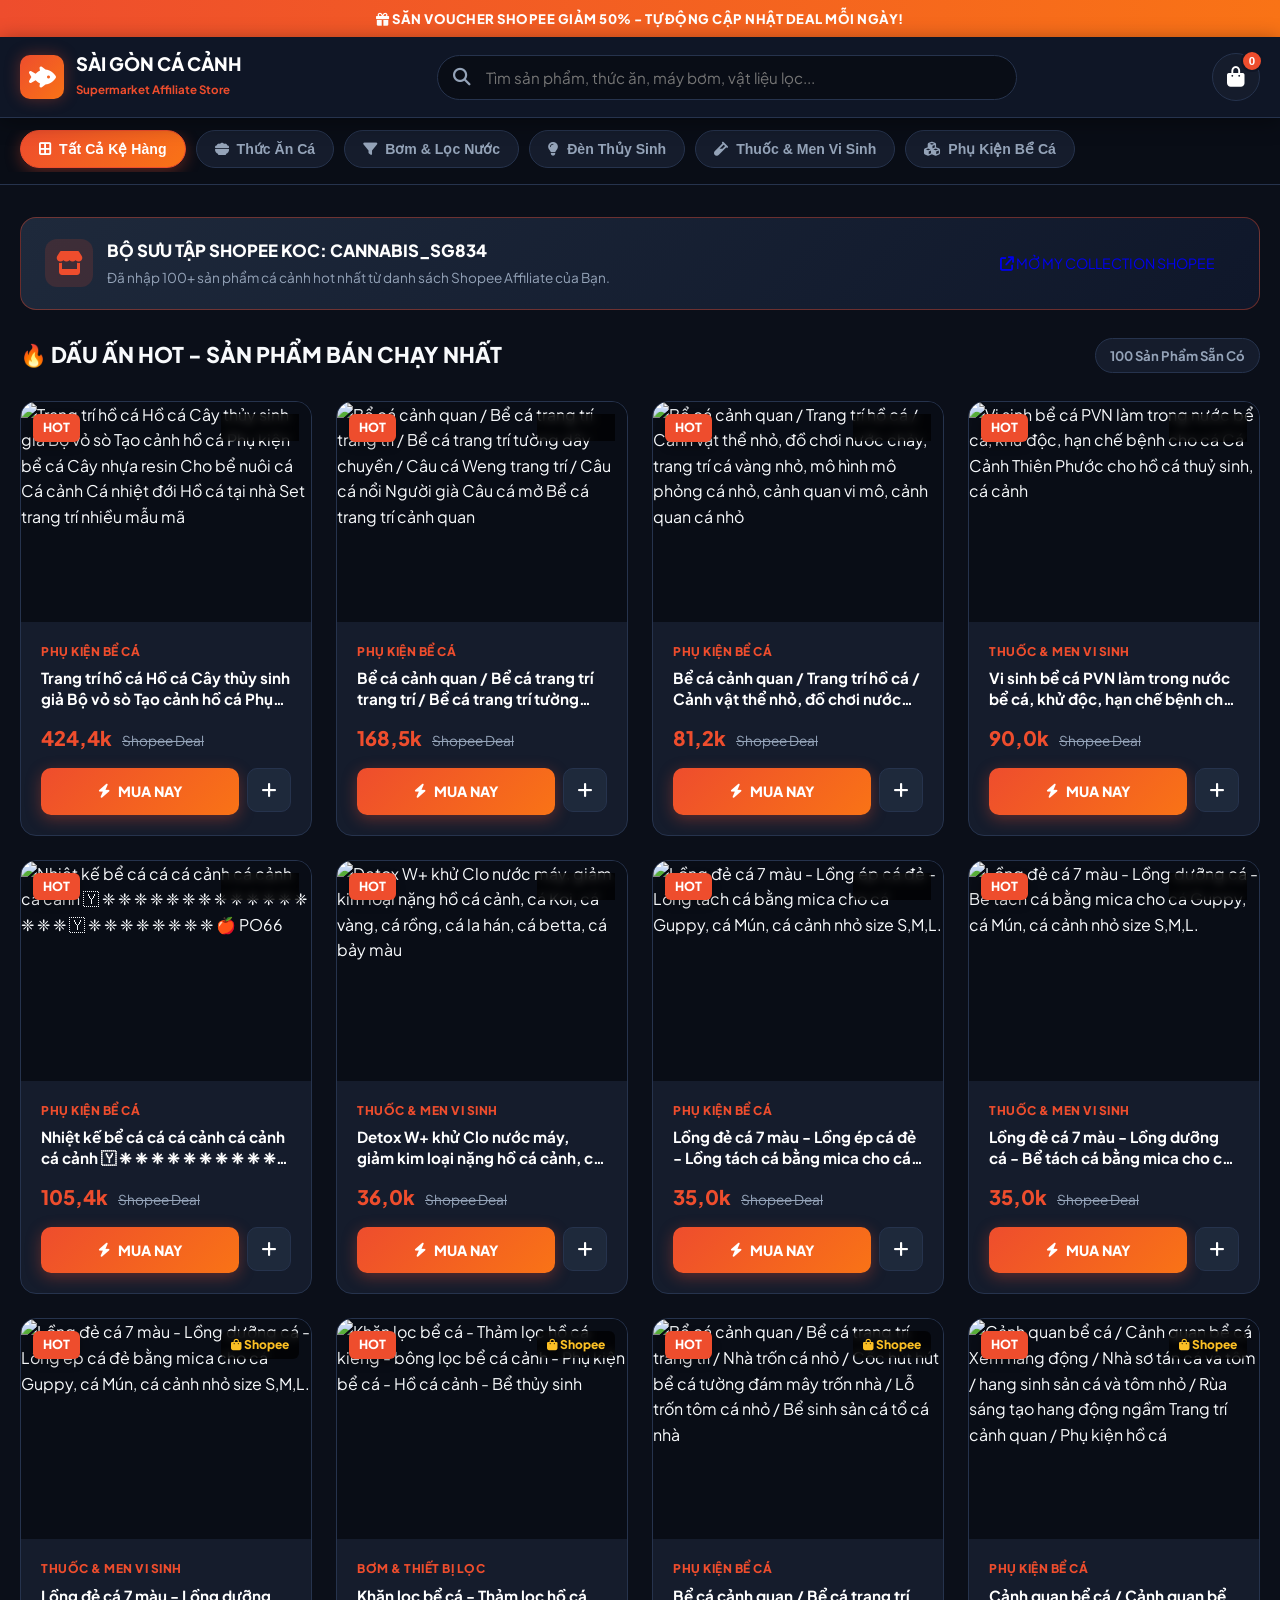
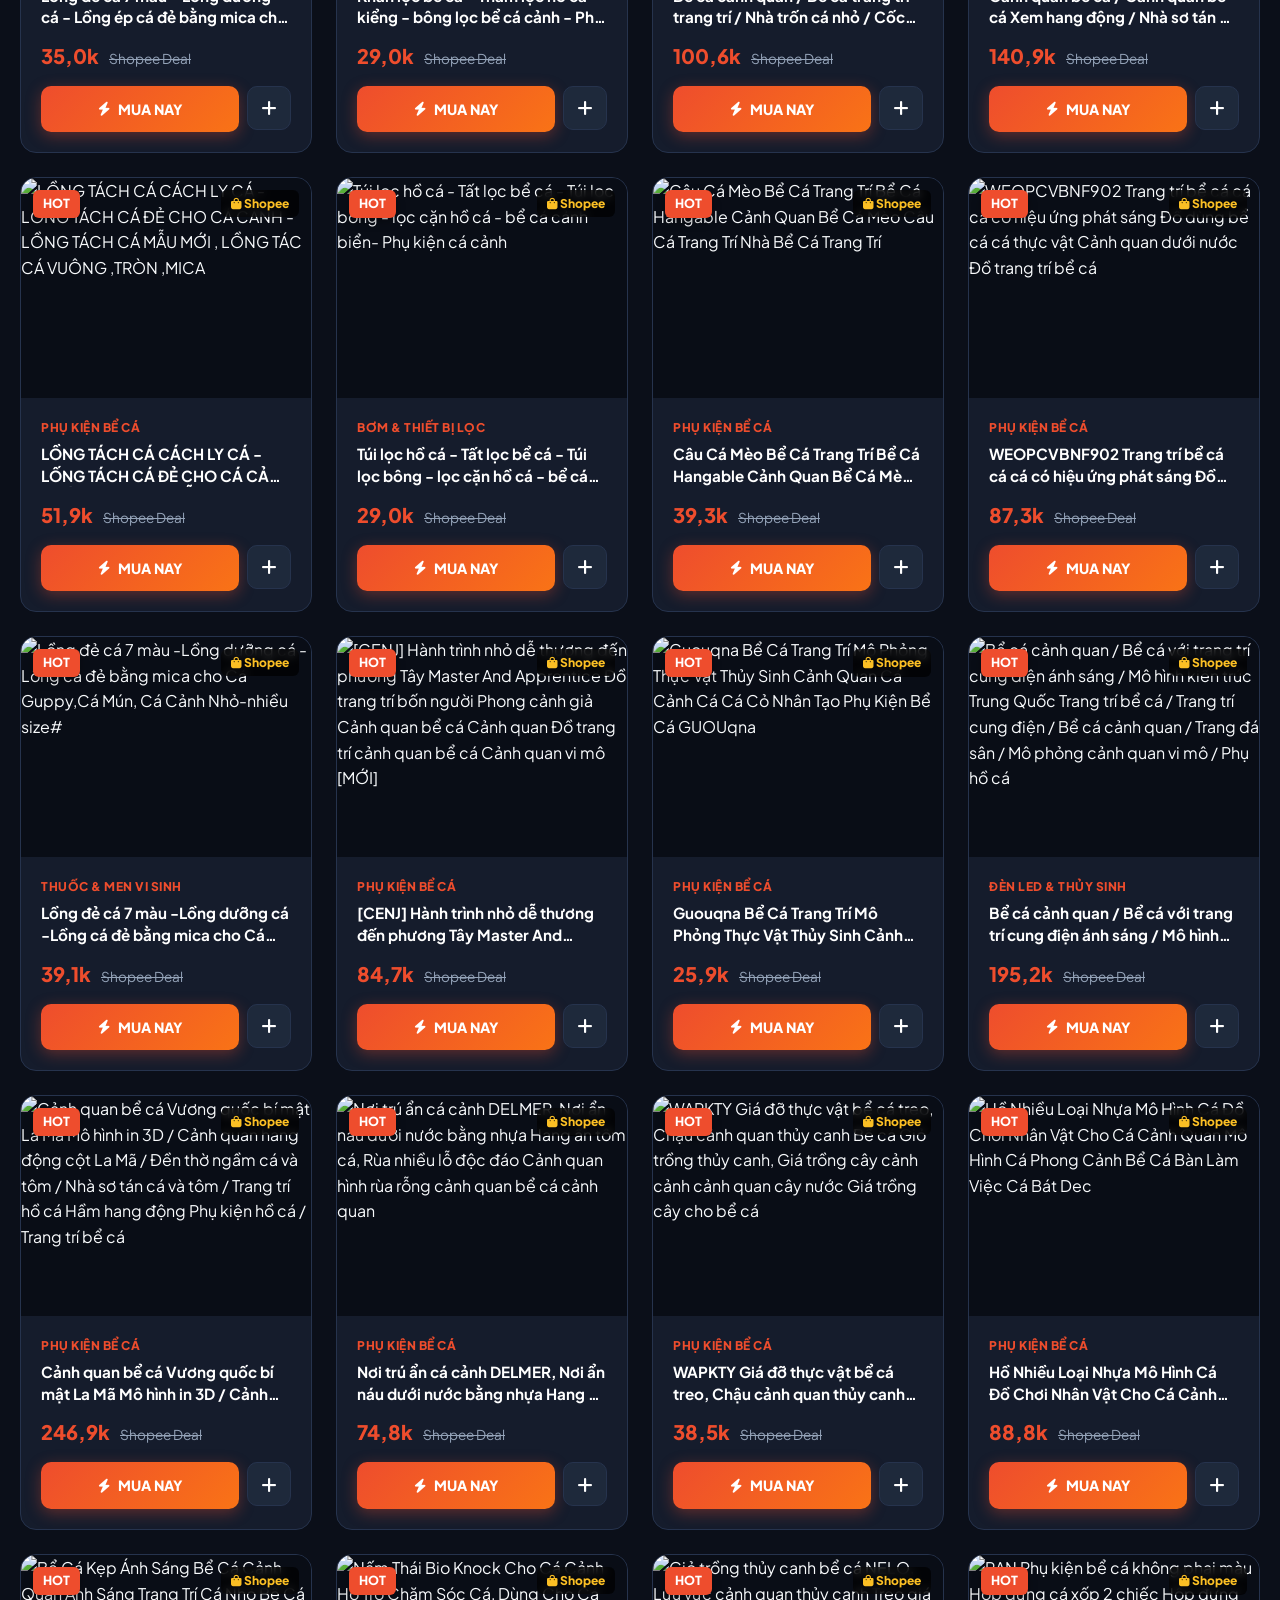
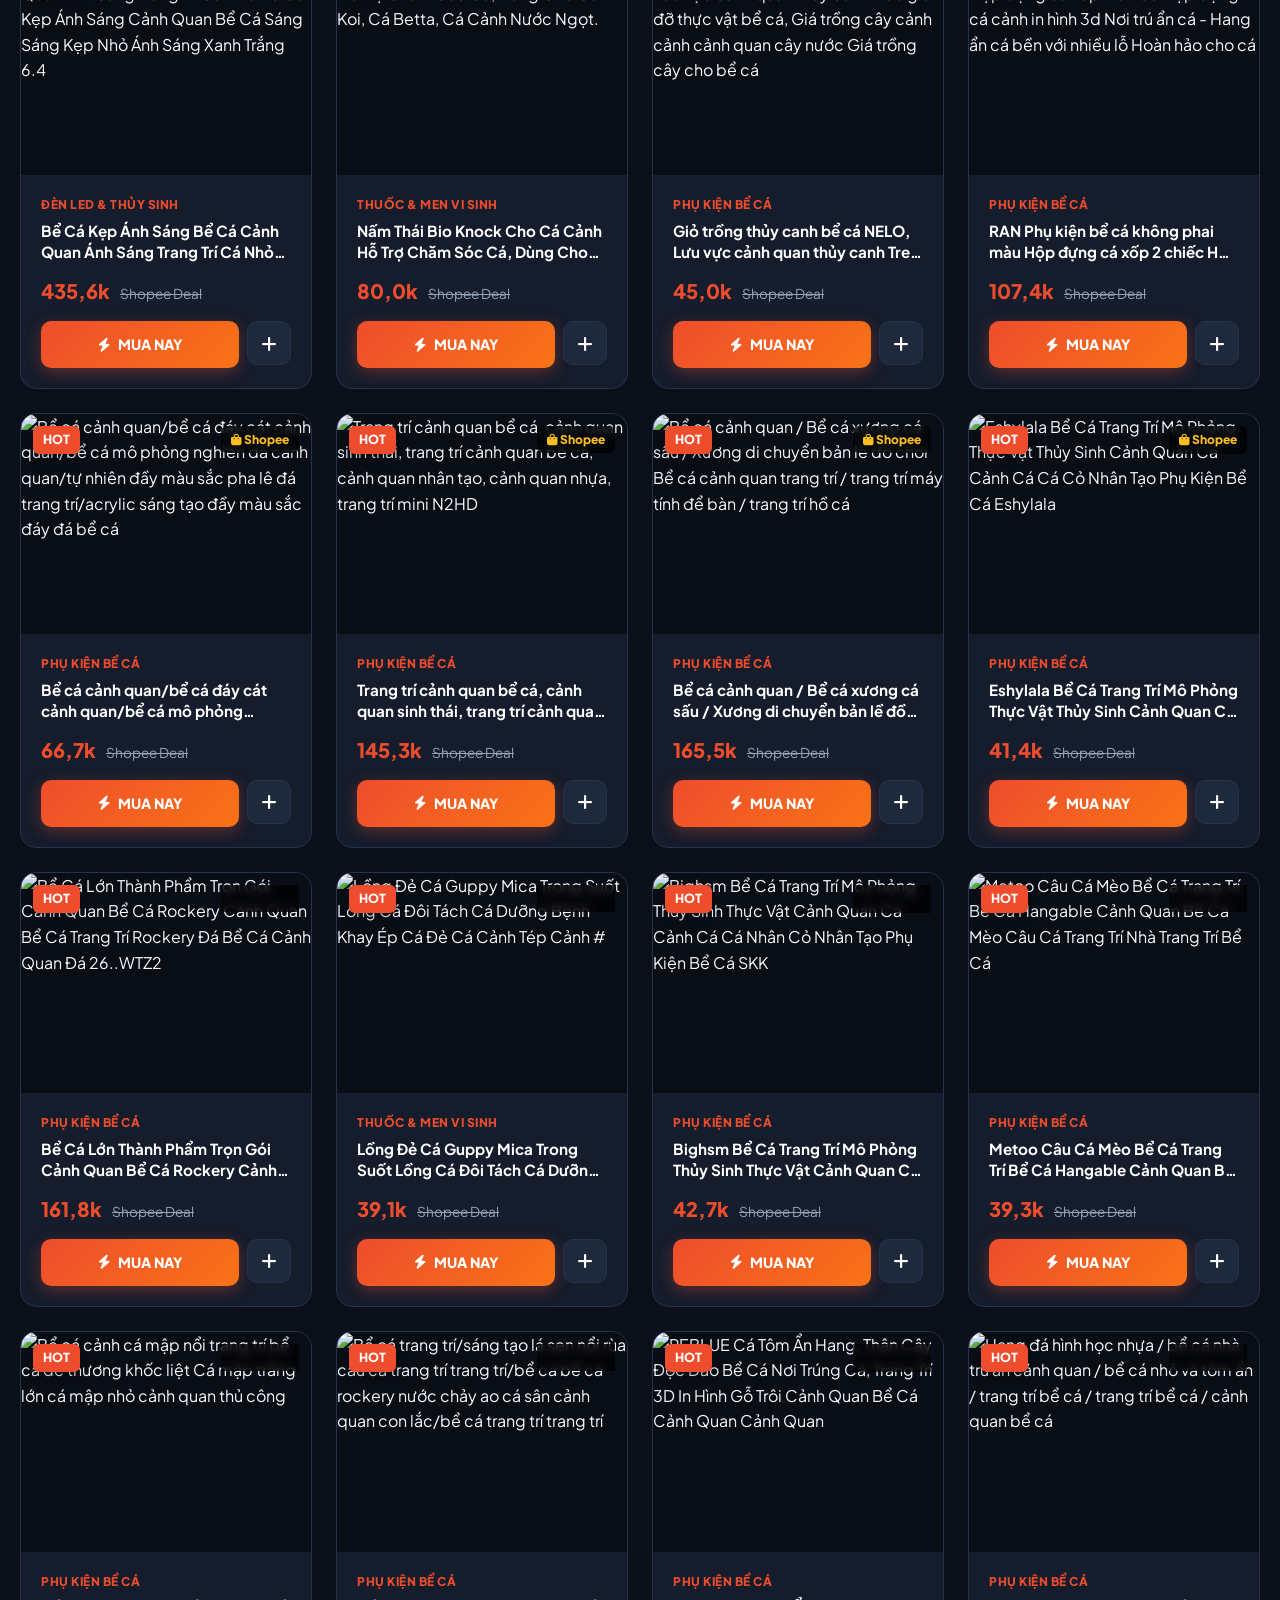
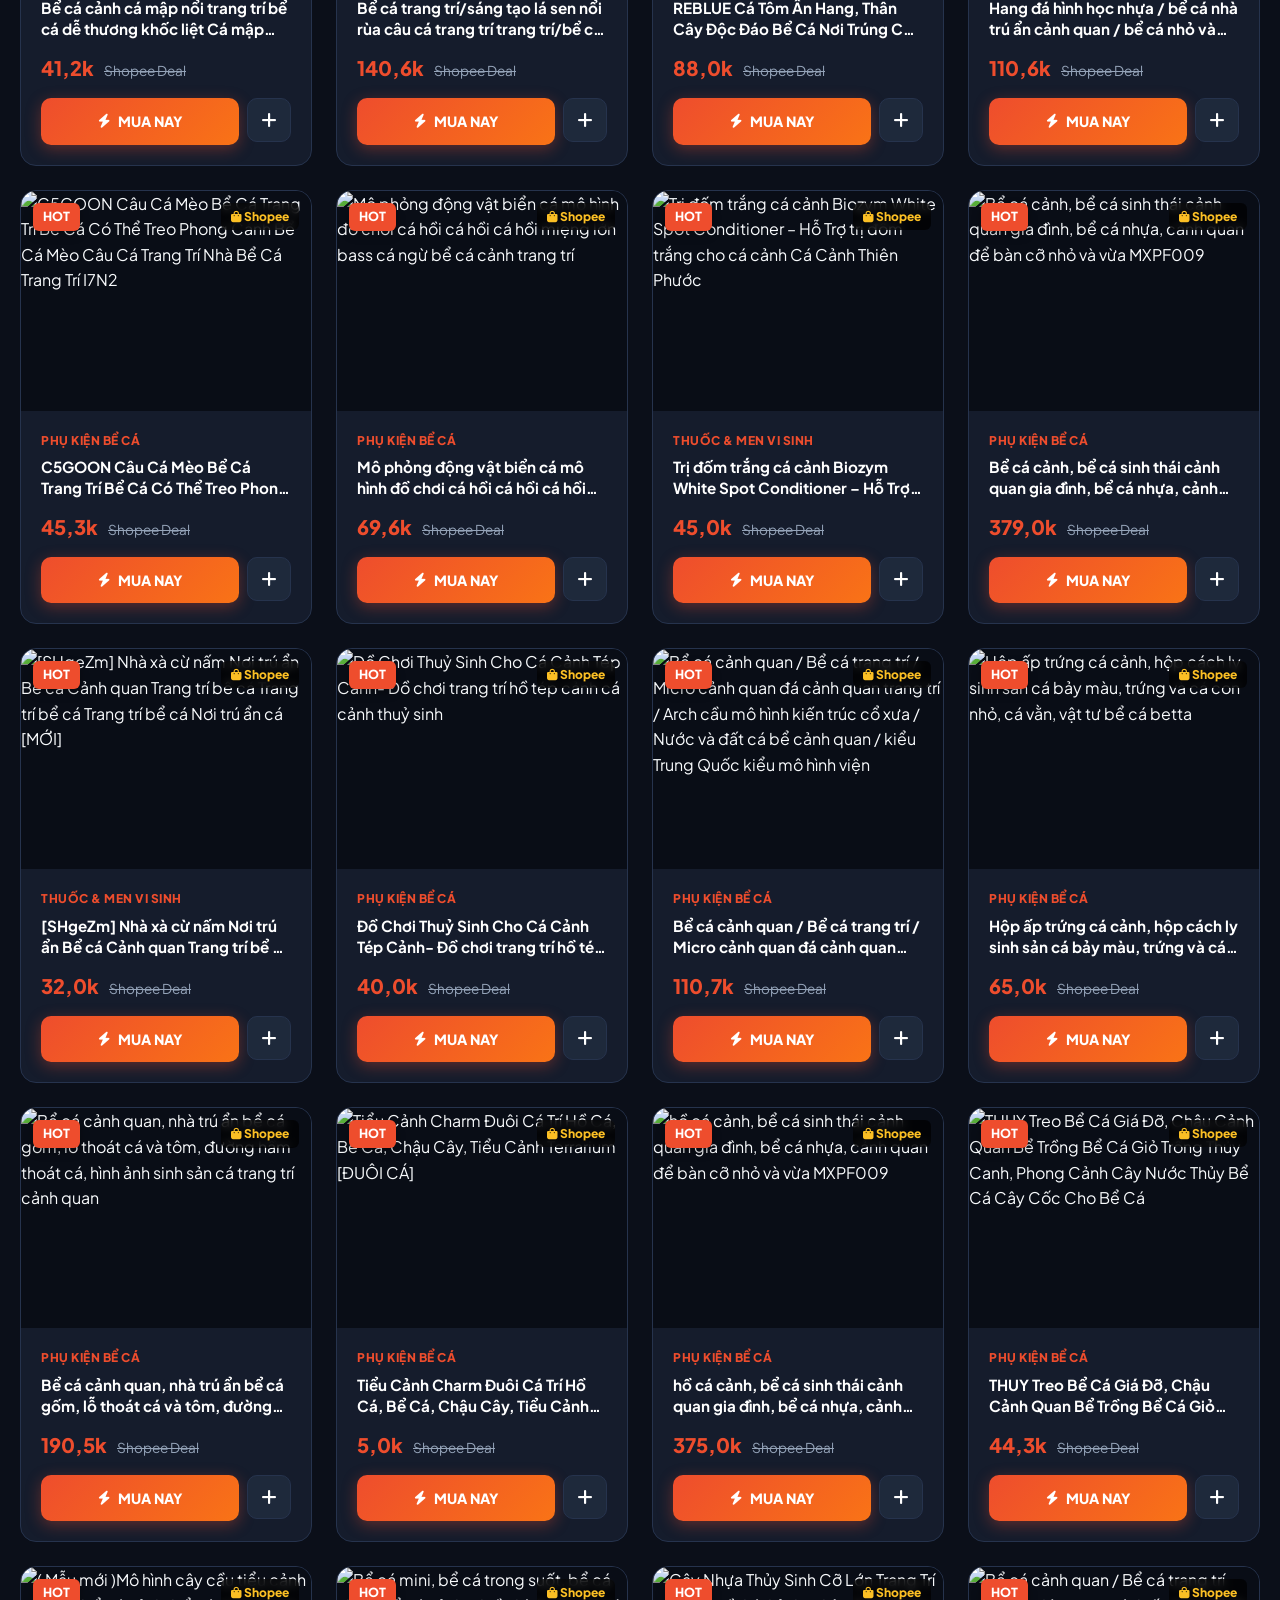
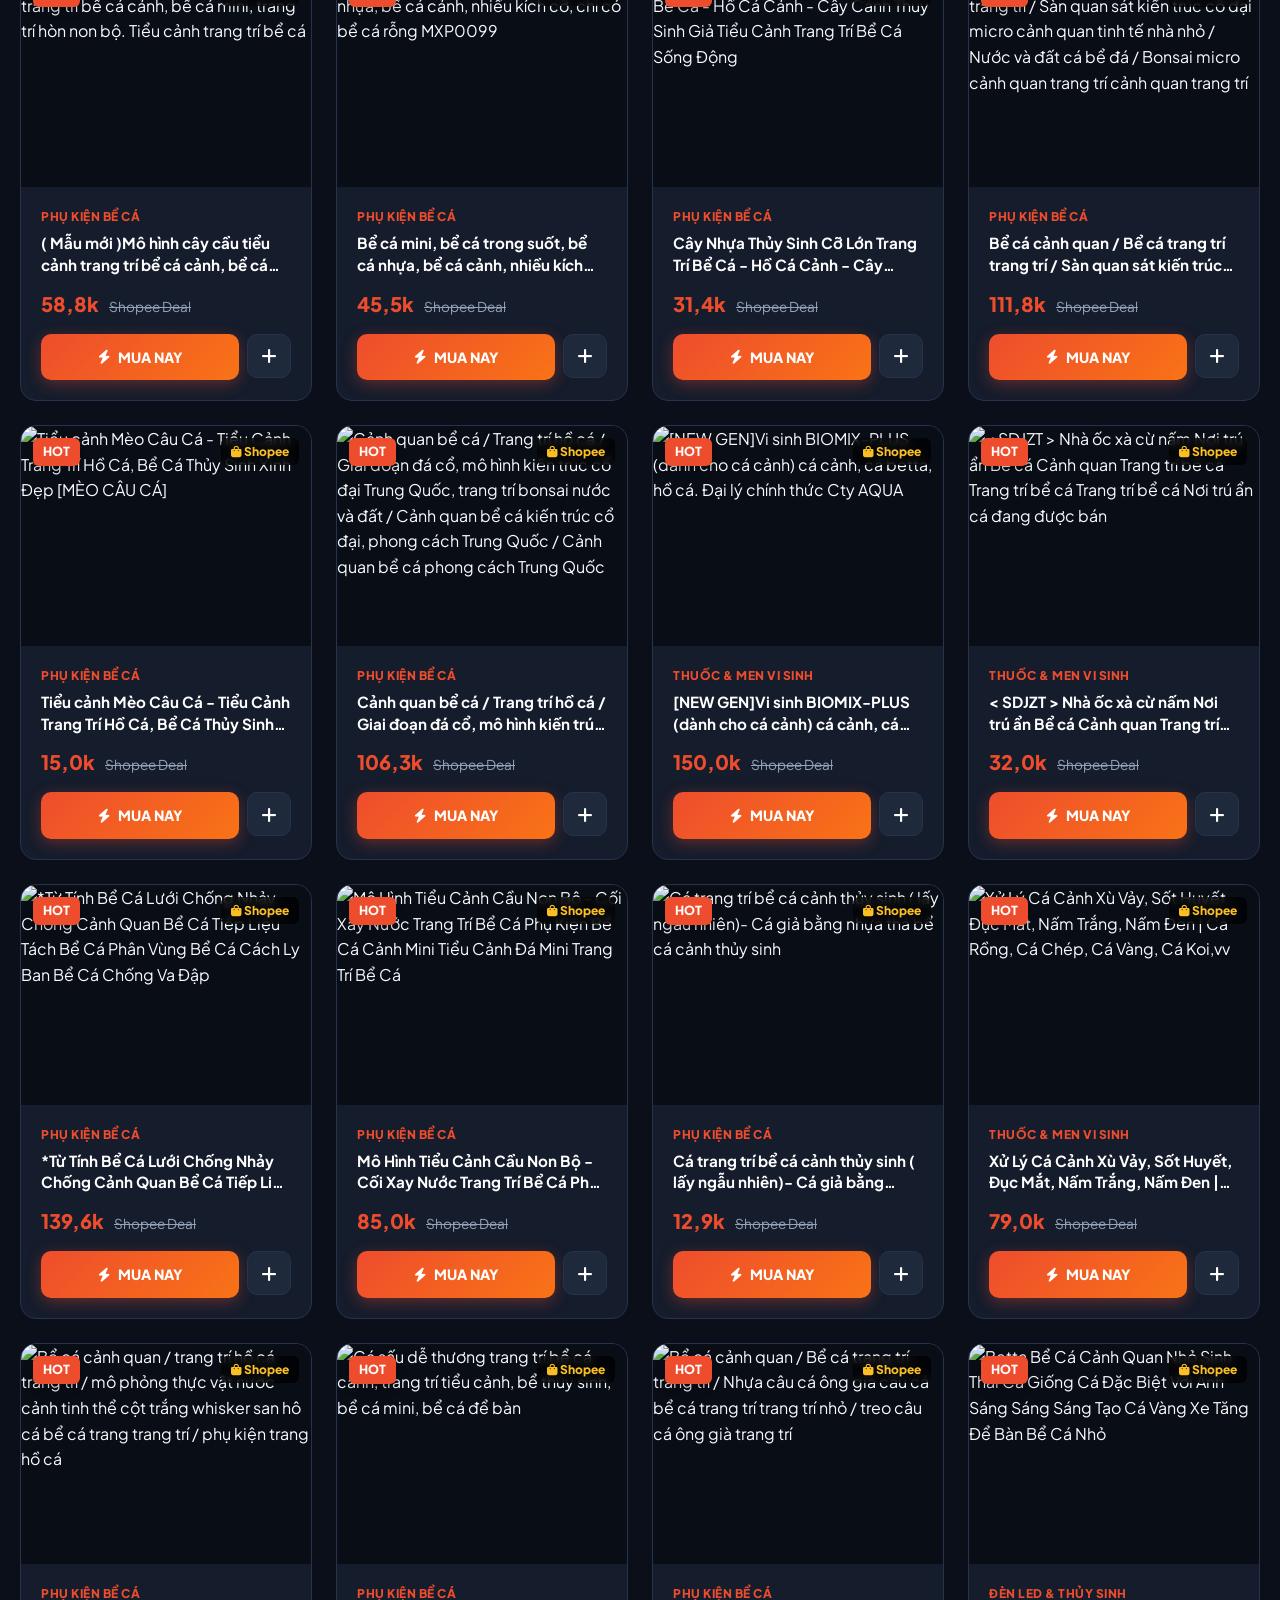
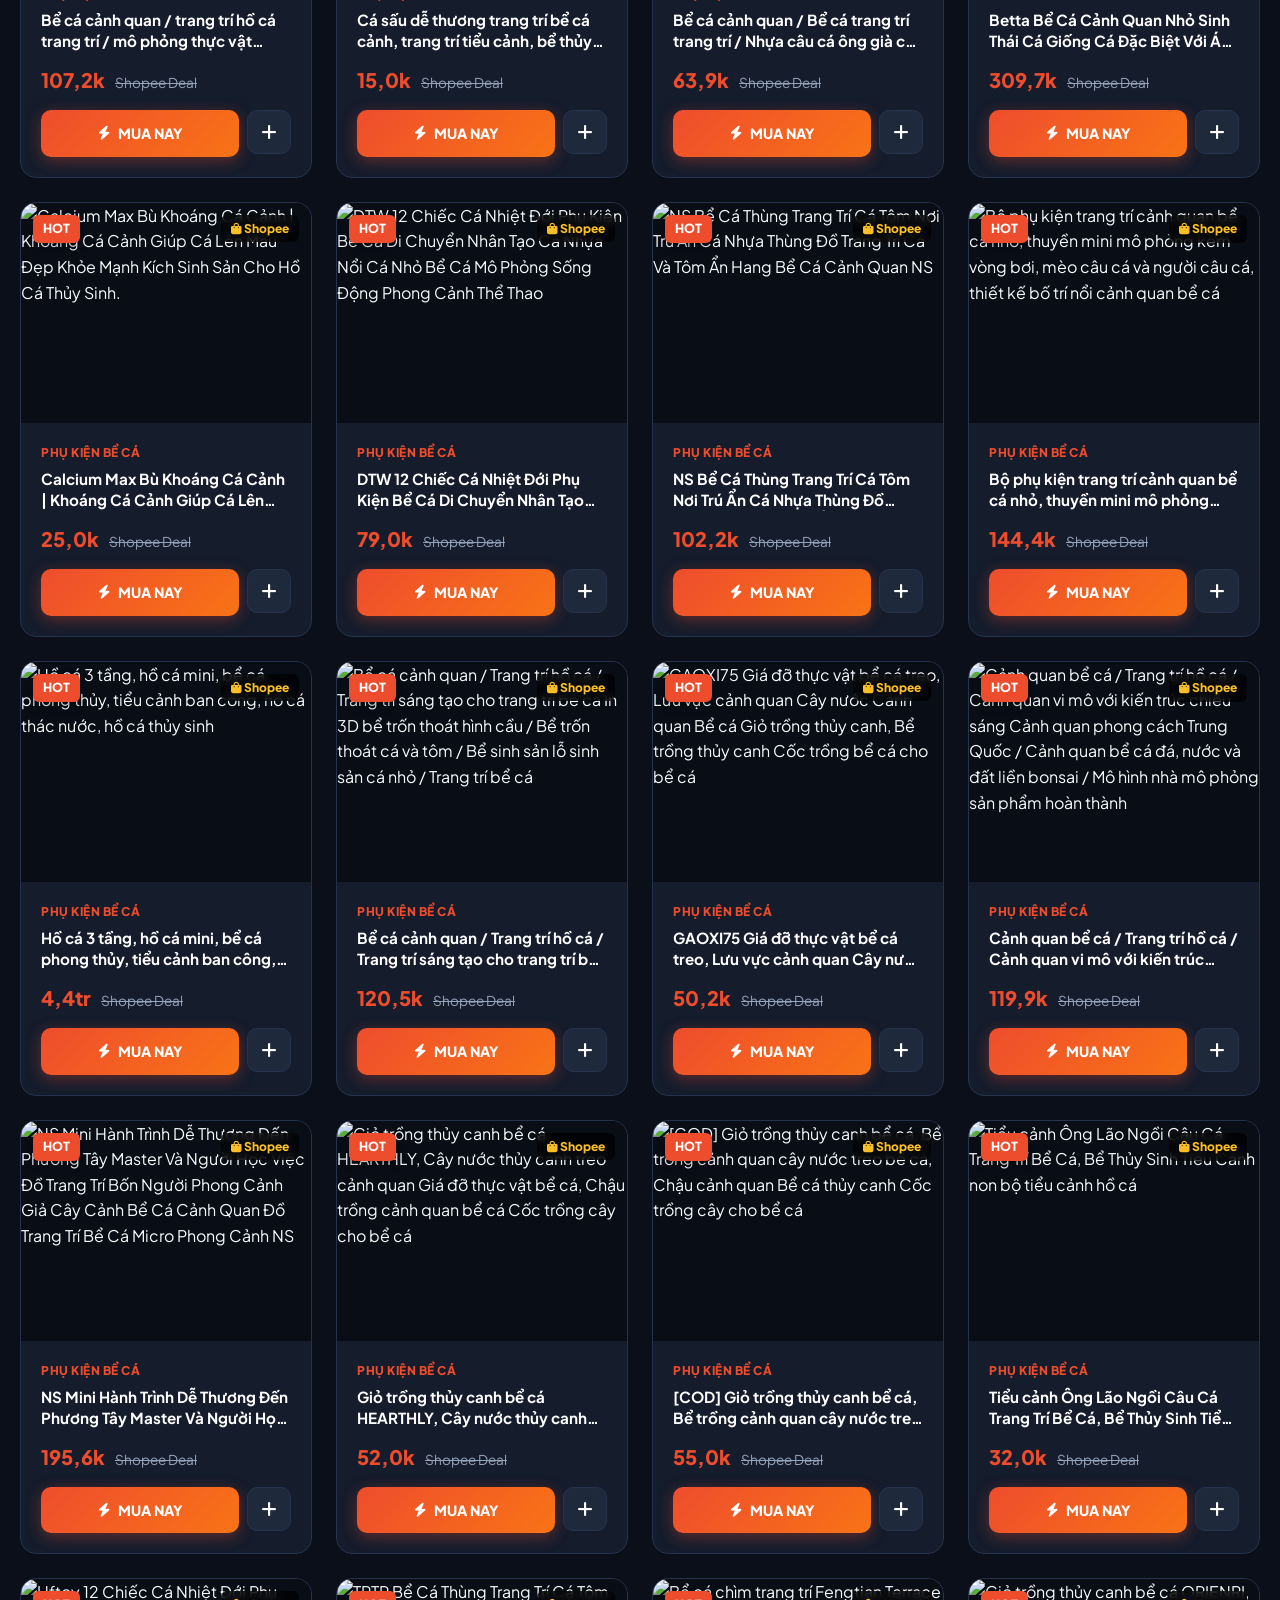
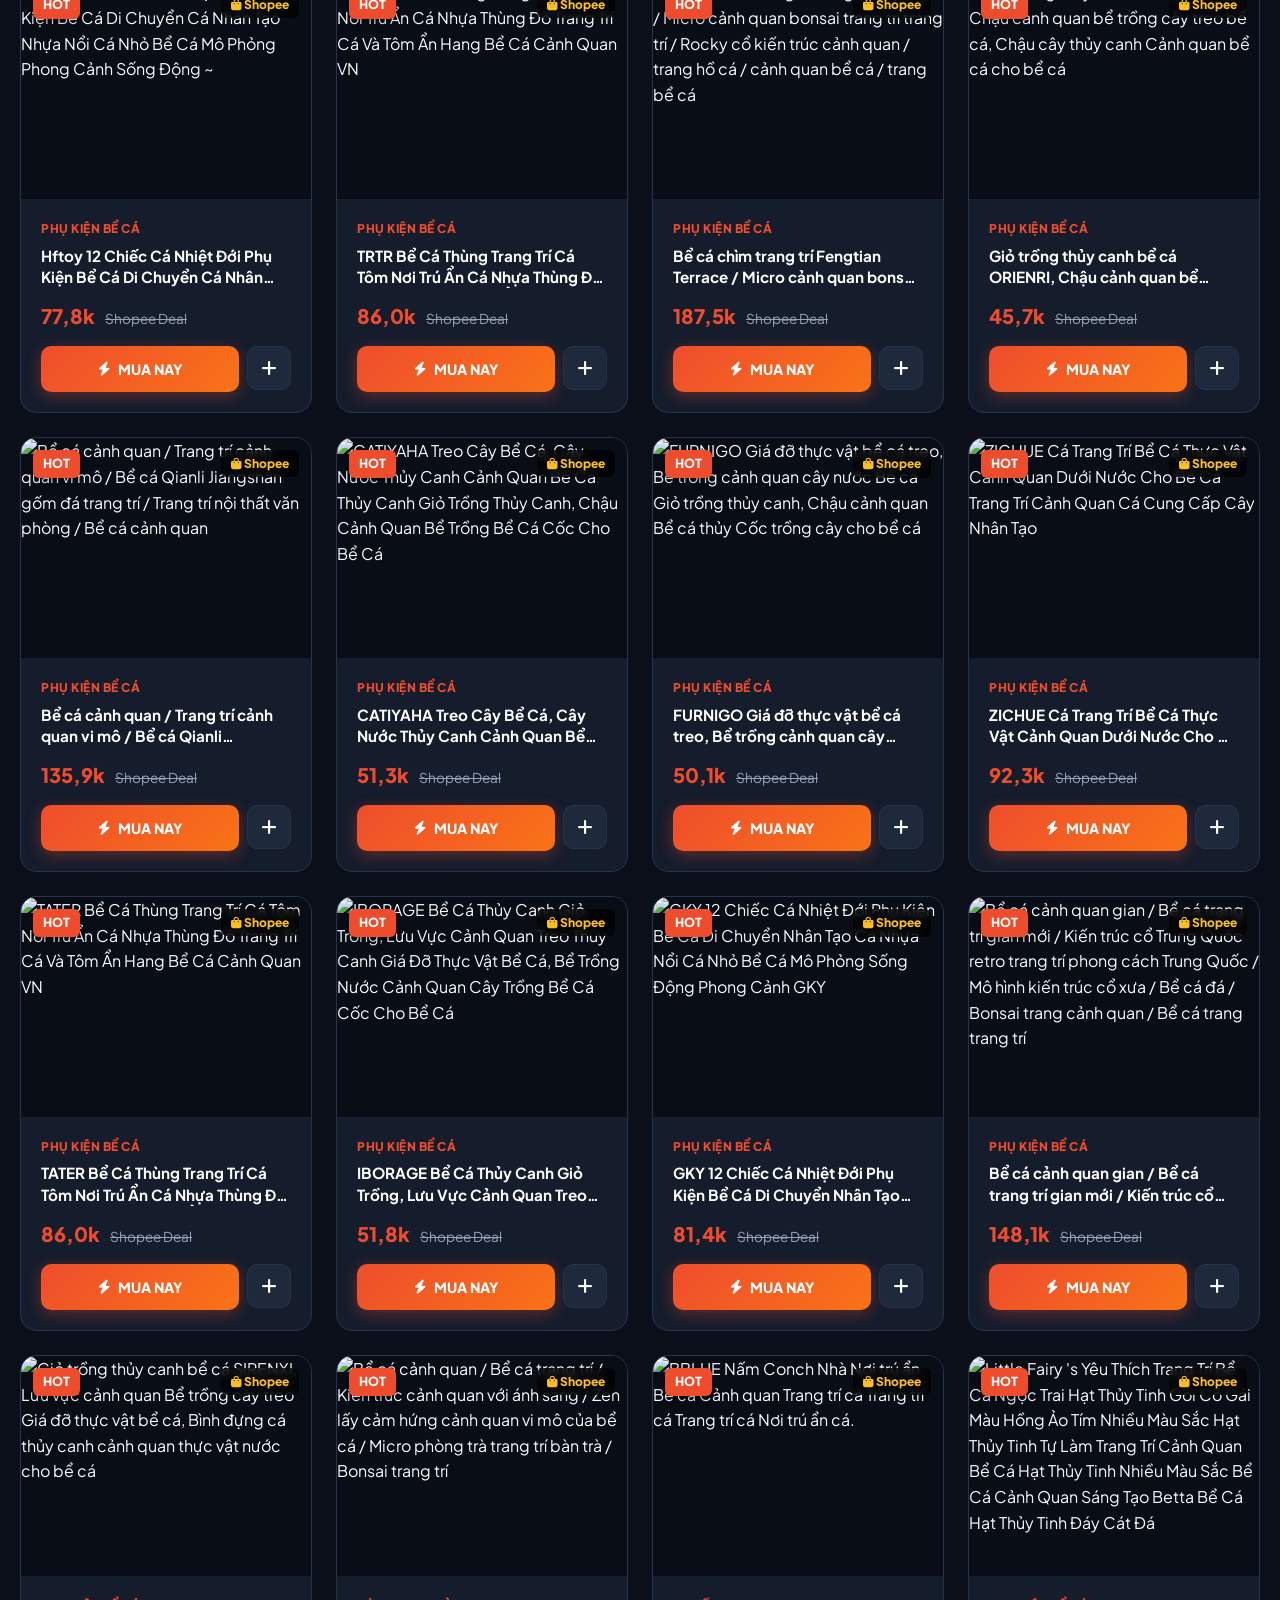
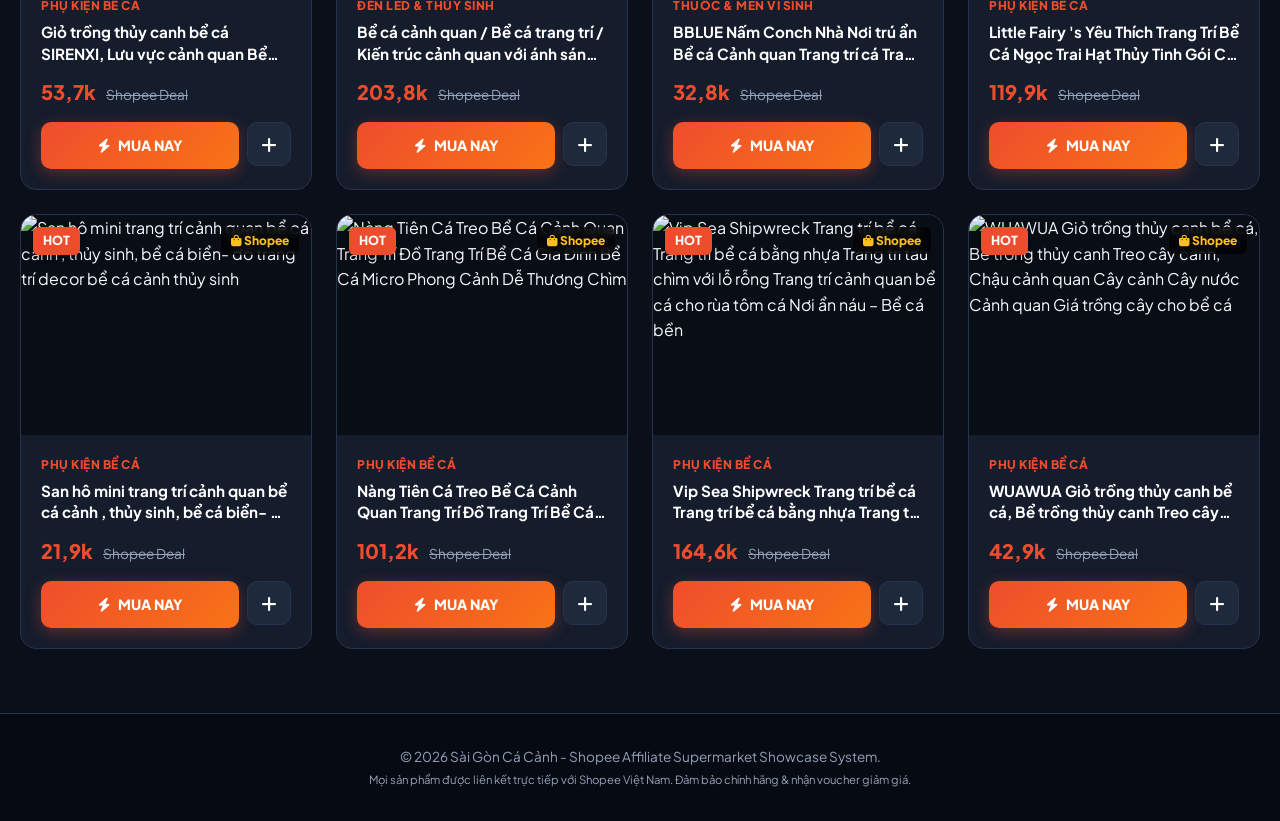
==== commit 5c9ea878: "v4.3: Add instant internal shortener r.php, Smart Merge save-products, and fix Extension background " ====
--- a/storefront/index.html
+++ b/storefront/index.html
@@ -157,7 +157,7 @@
     <span id="shop-toast-msg">Đã thêm vào giỏ hàng!</span>
   </div>
 
-  <script src="js/products-data.js?v=3.0"></script>
-  <script src="js/shop.js?v=3.0"></script>
+  <script src="js/products-data.js?v=3.1"></script>
+  <script src="js/shop.js?v=3.1"></script>
 </body>
 </html>
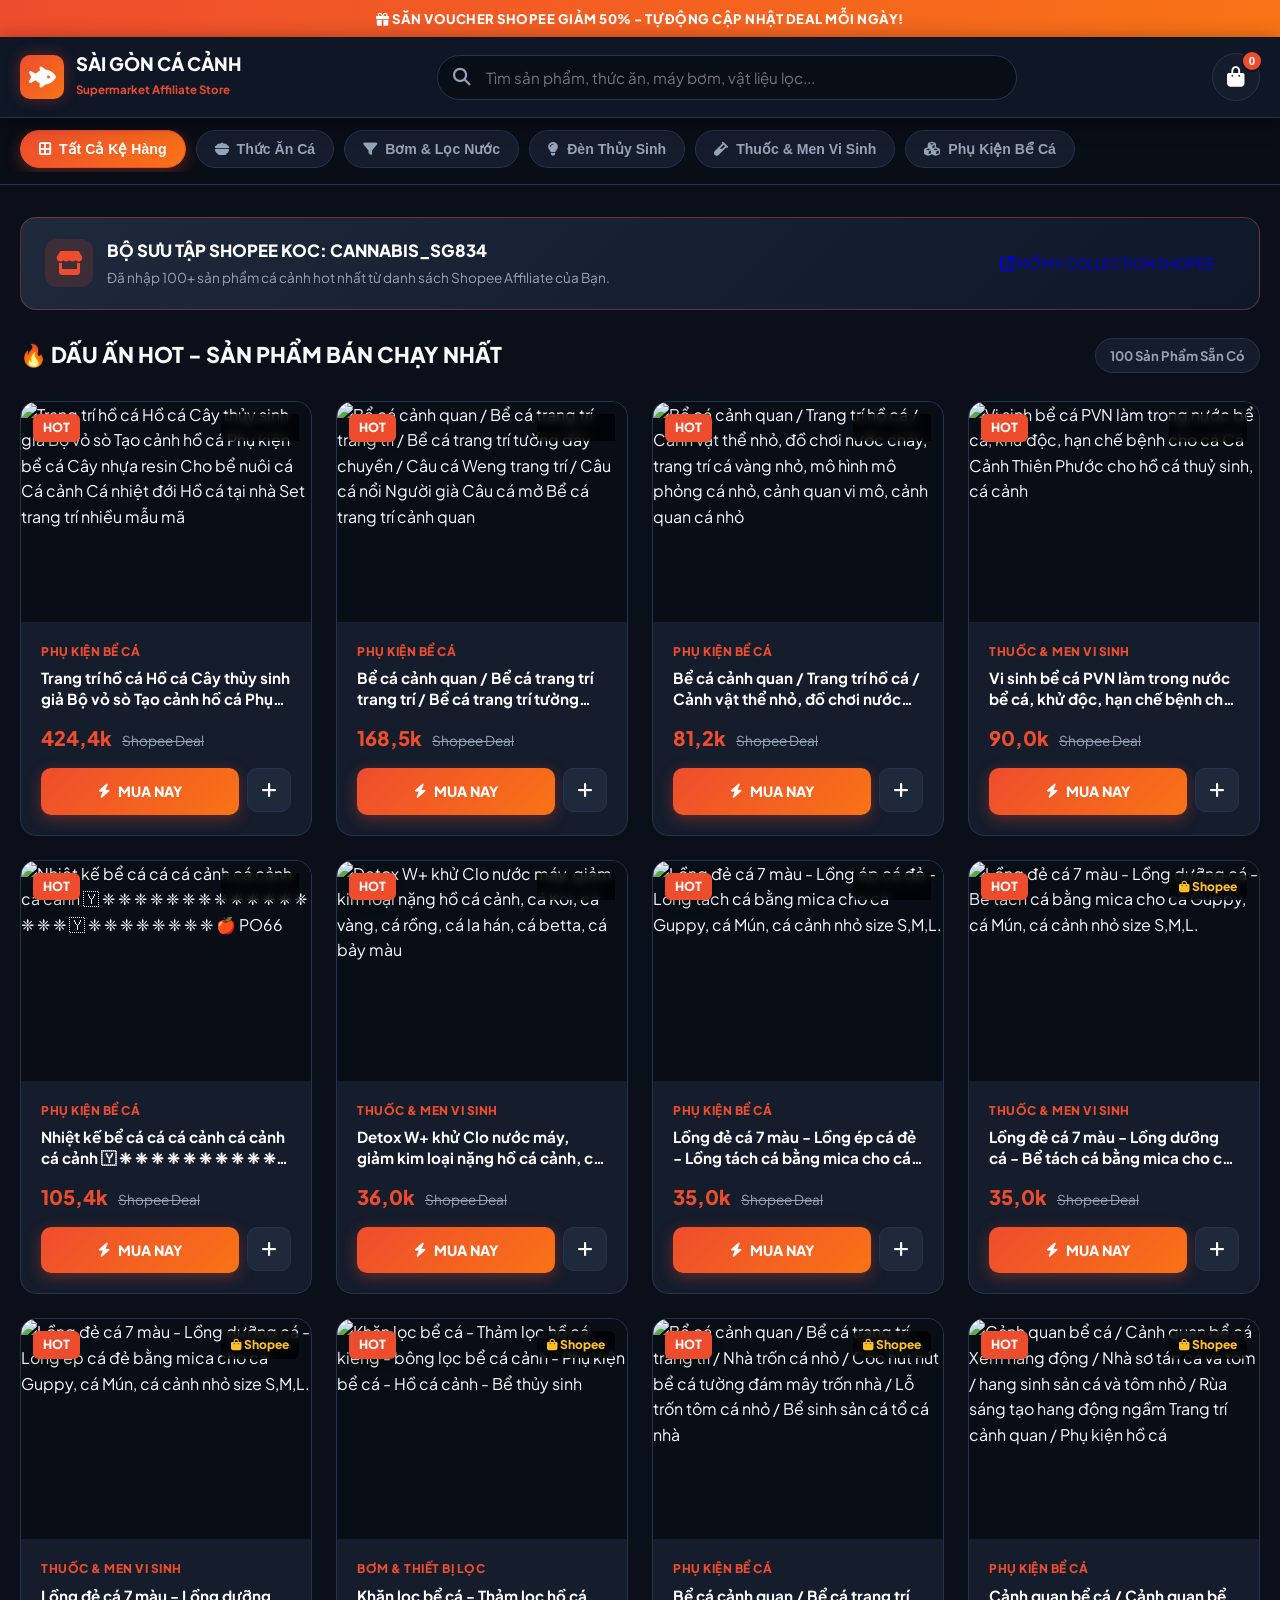
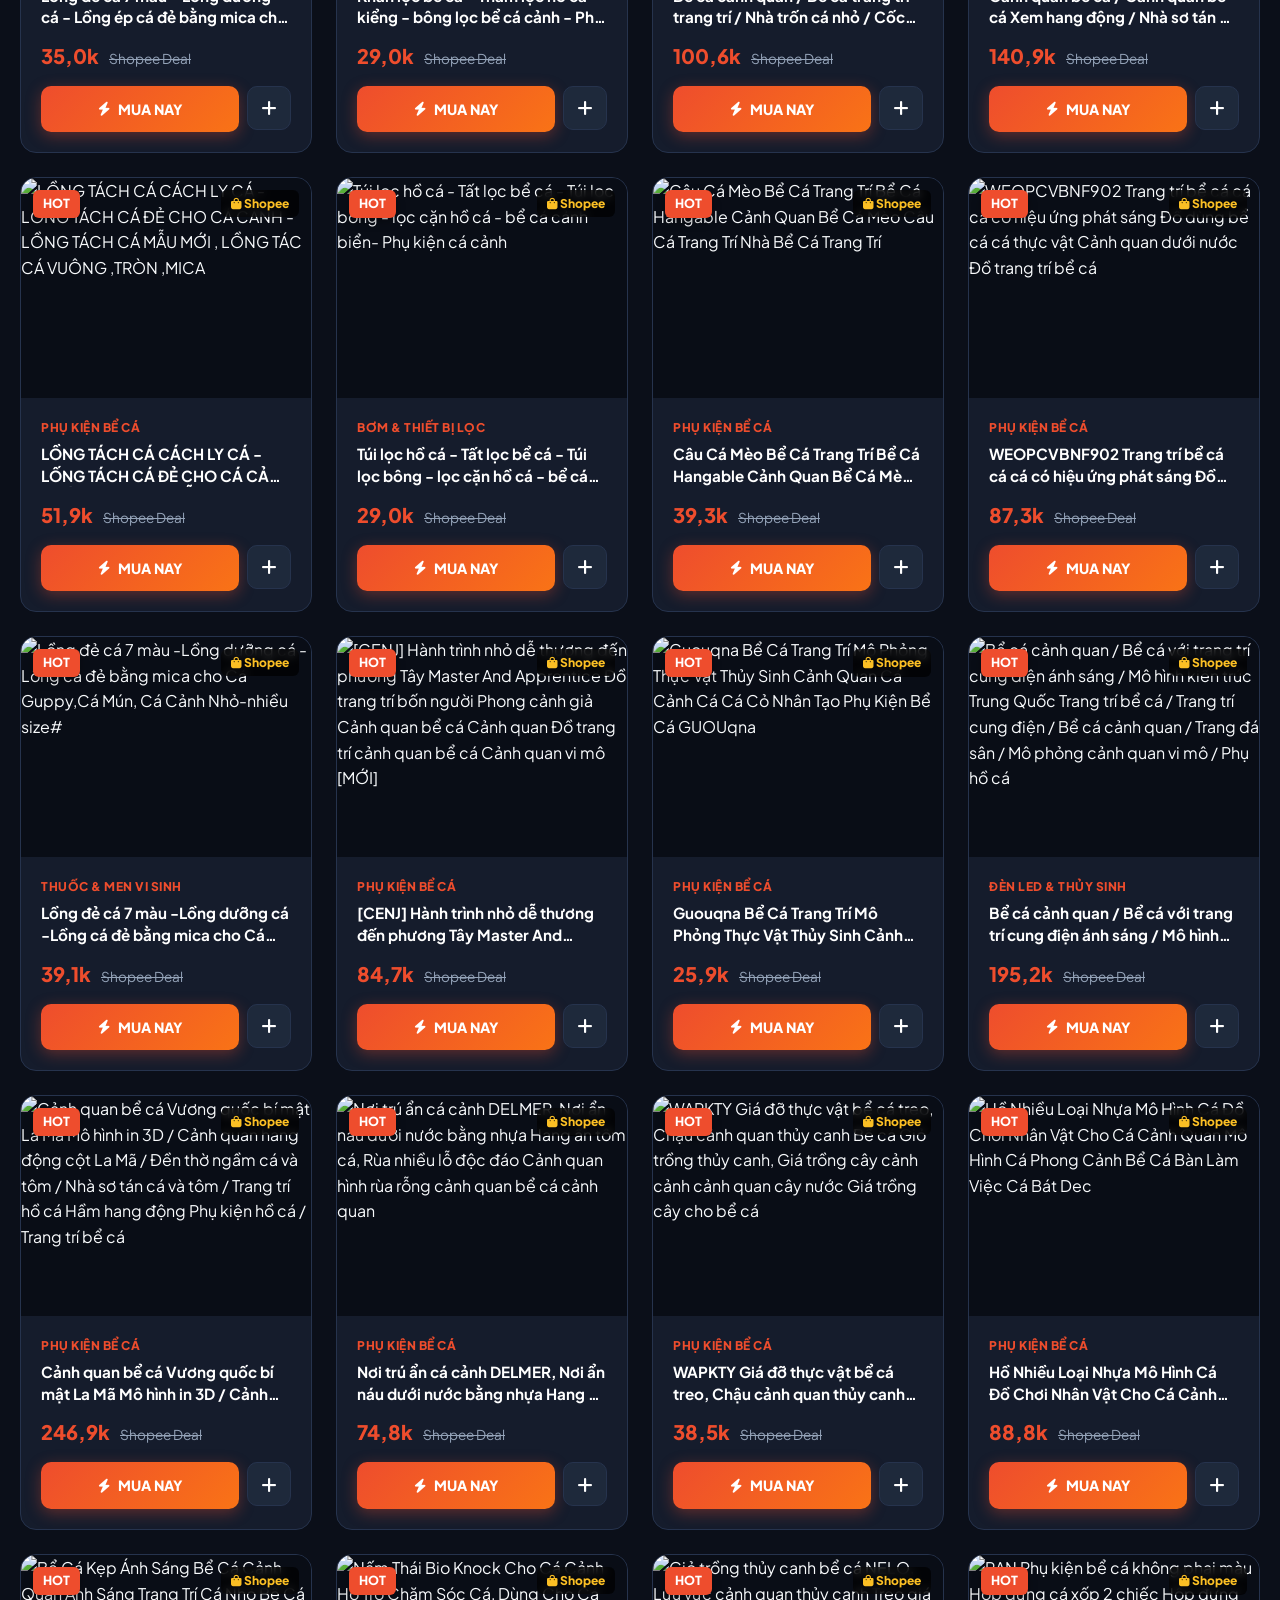
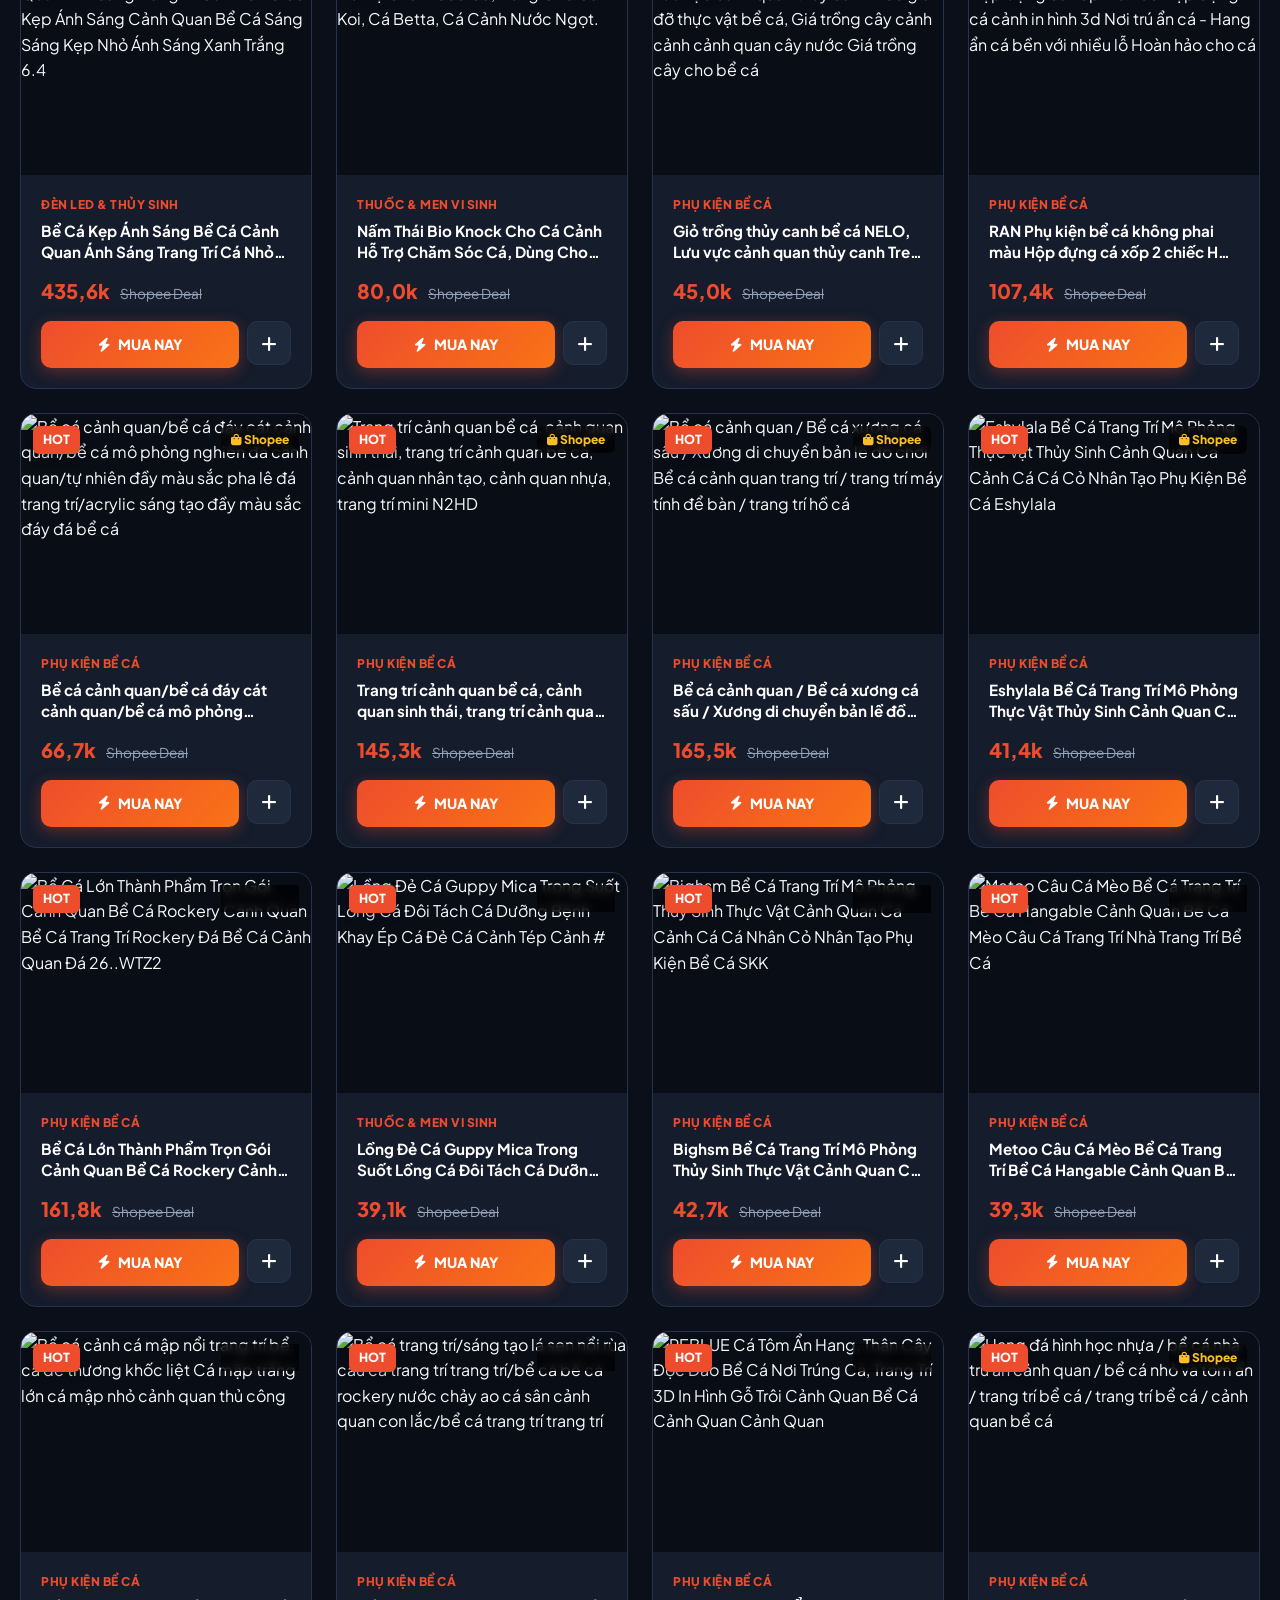
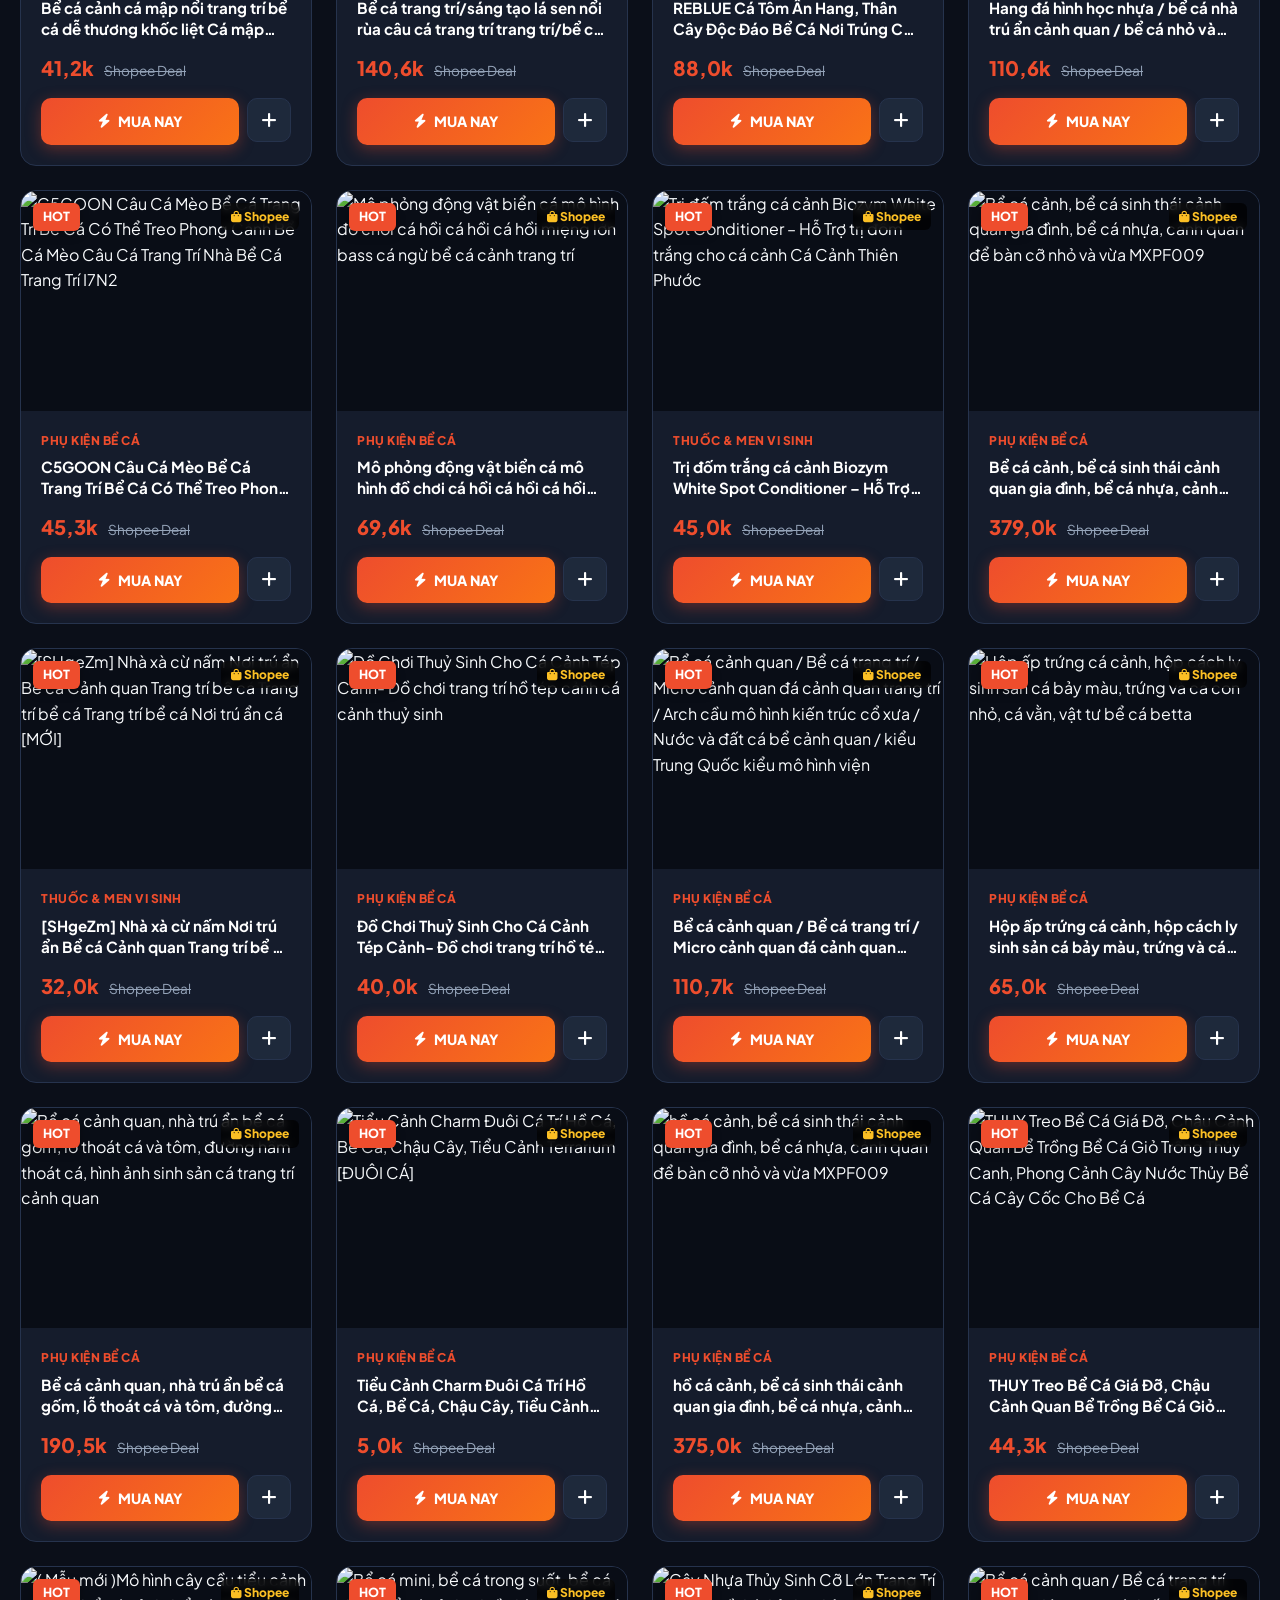
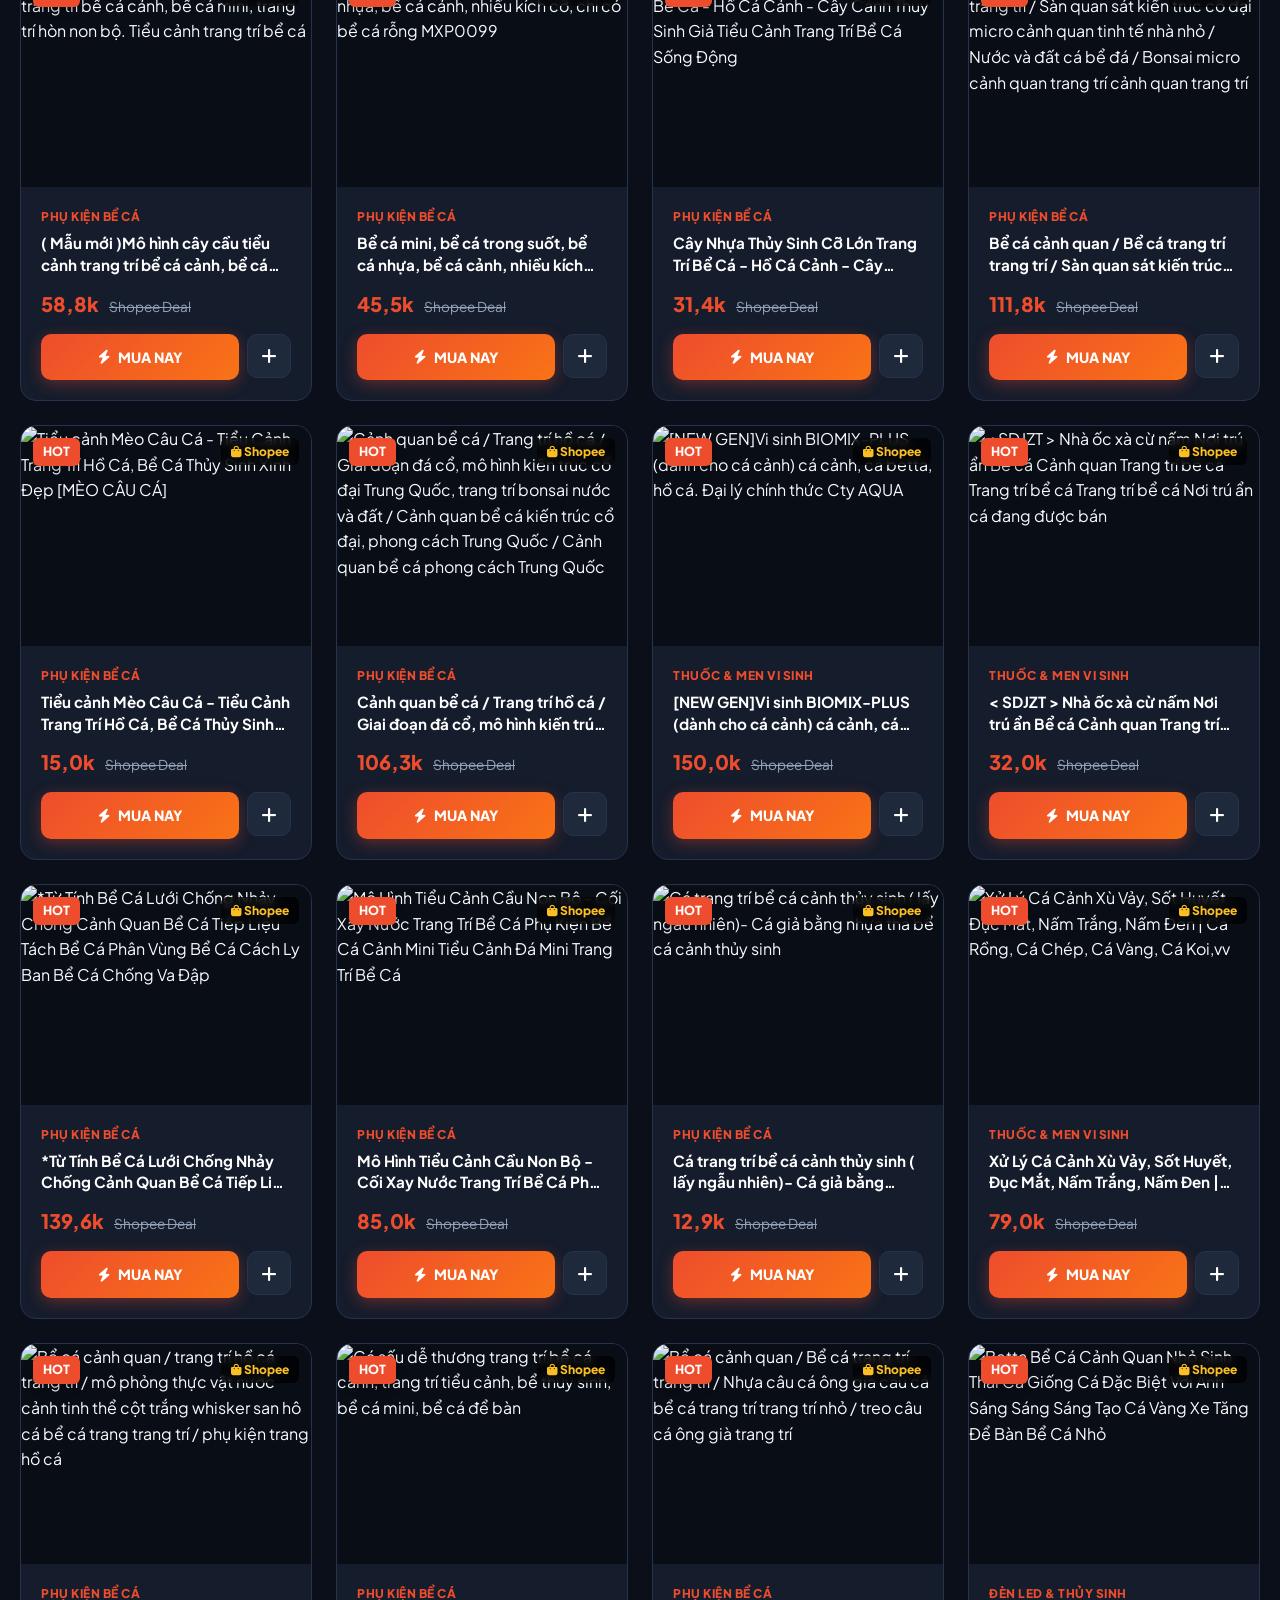
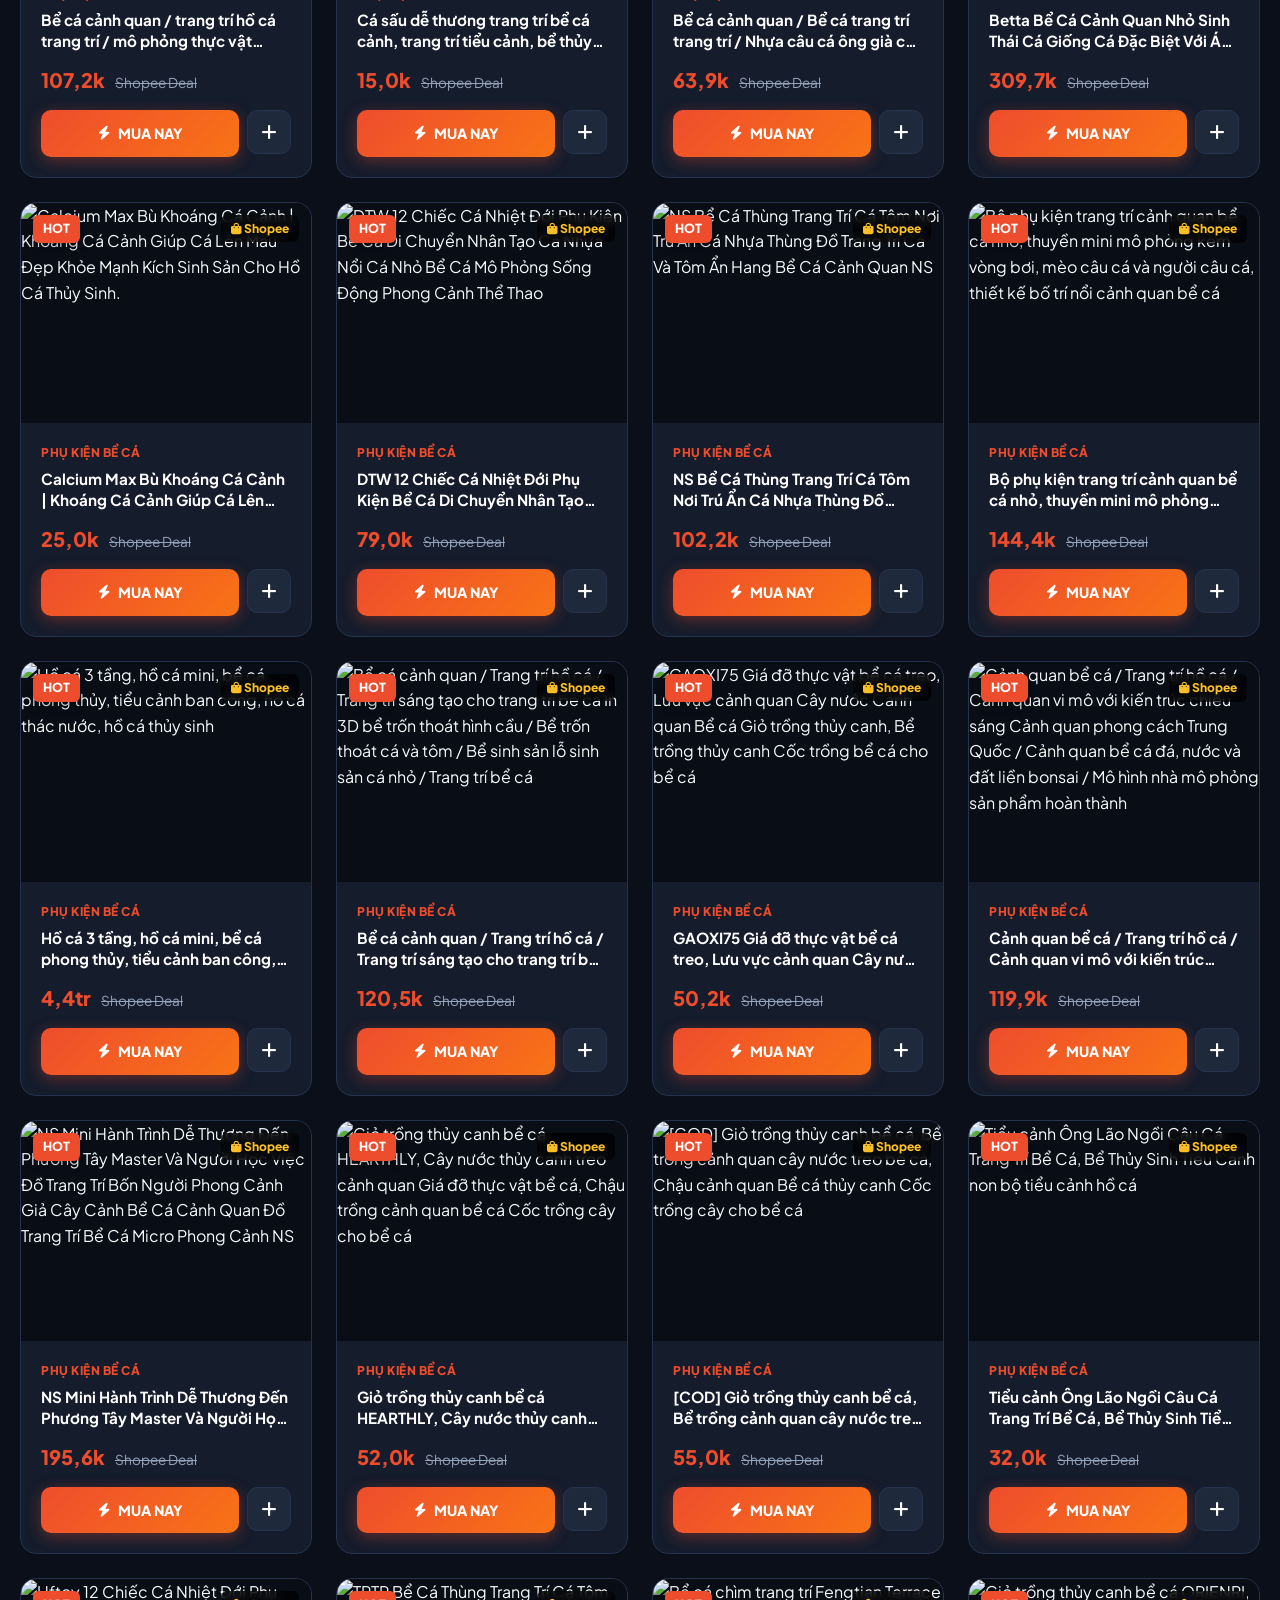
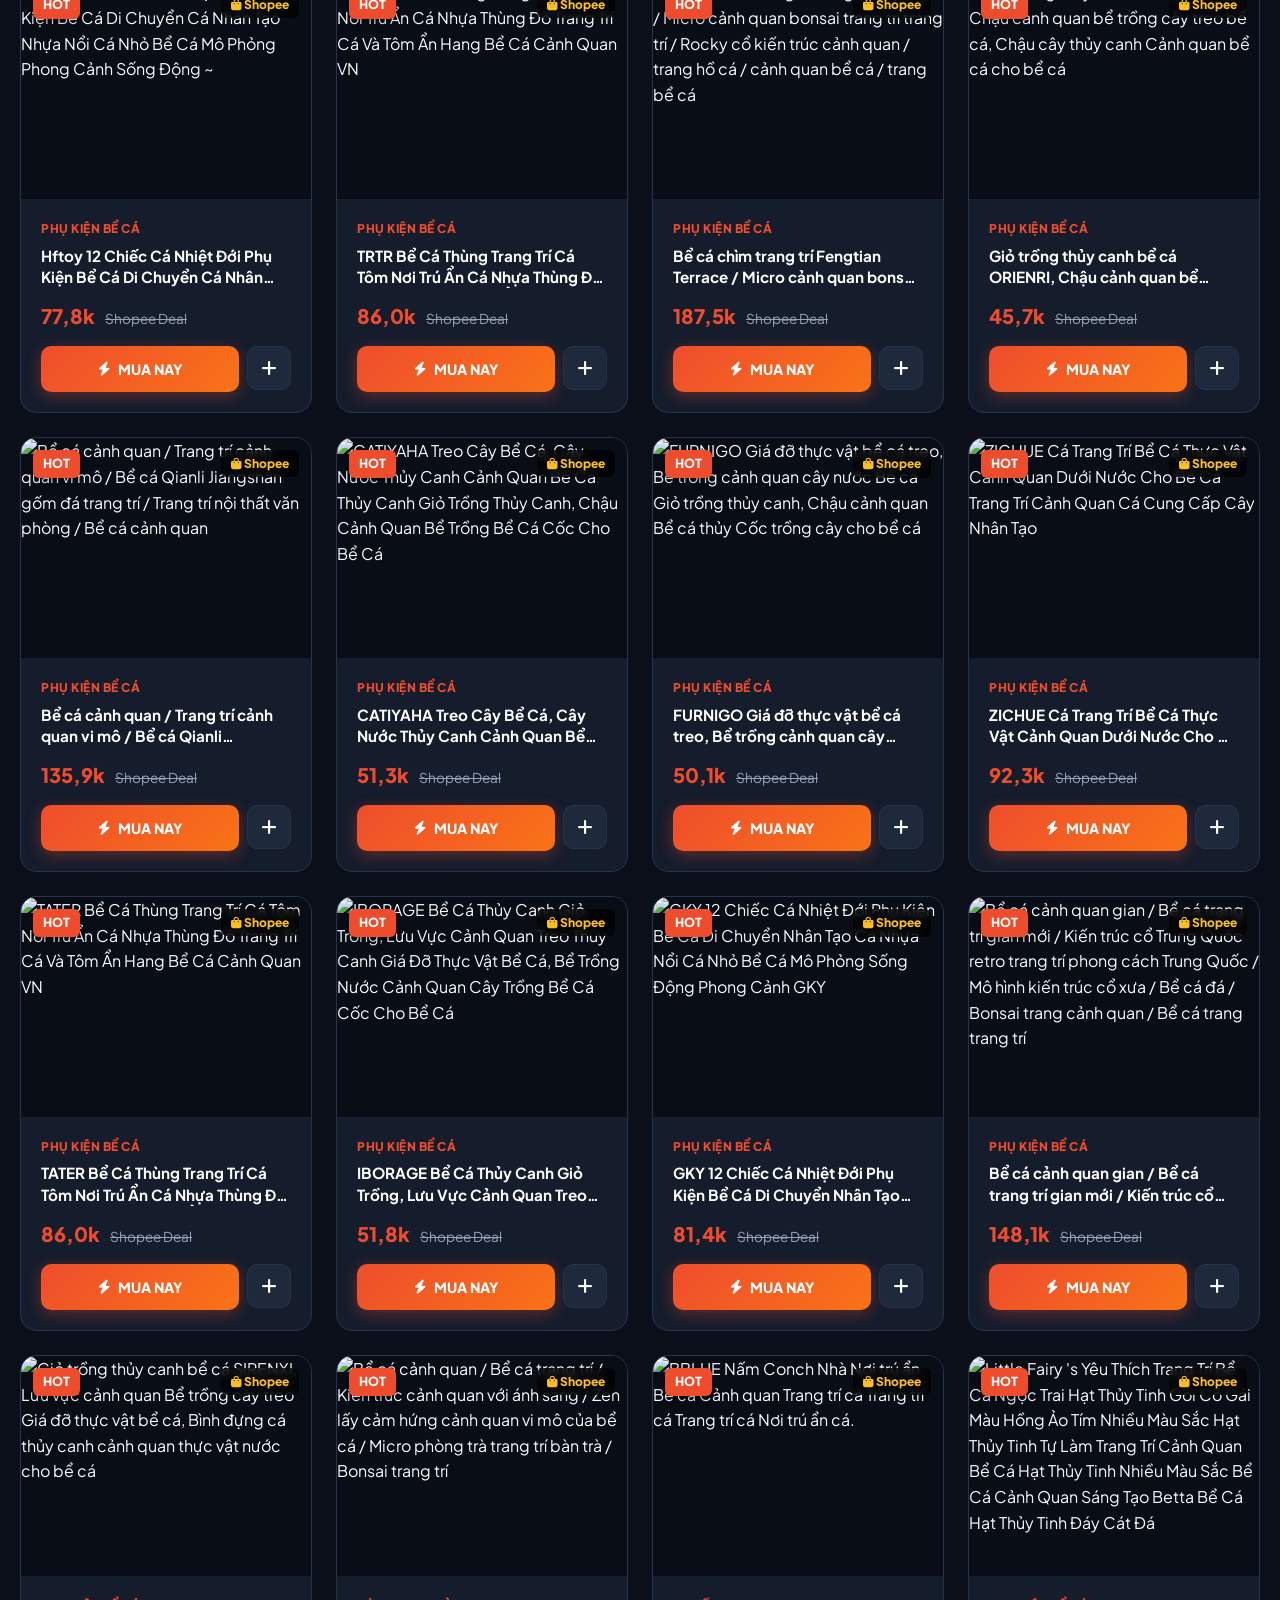
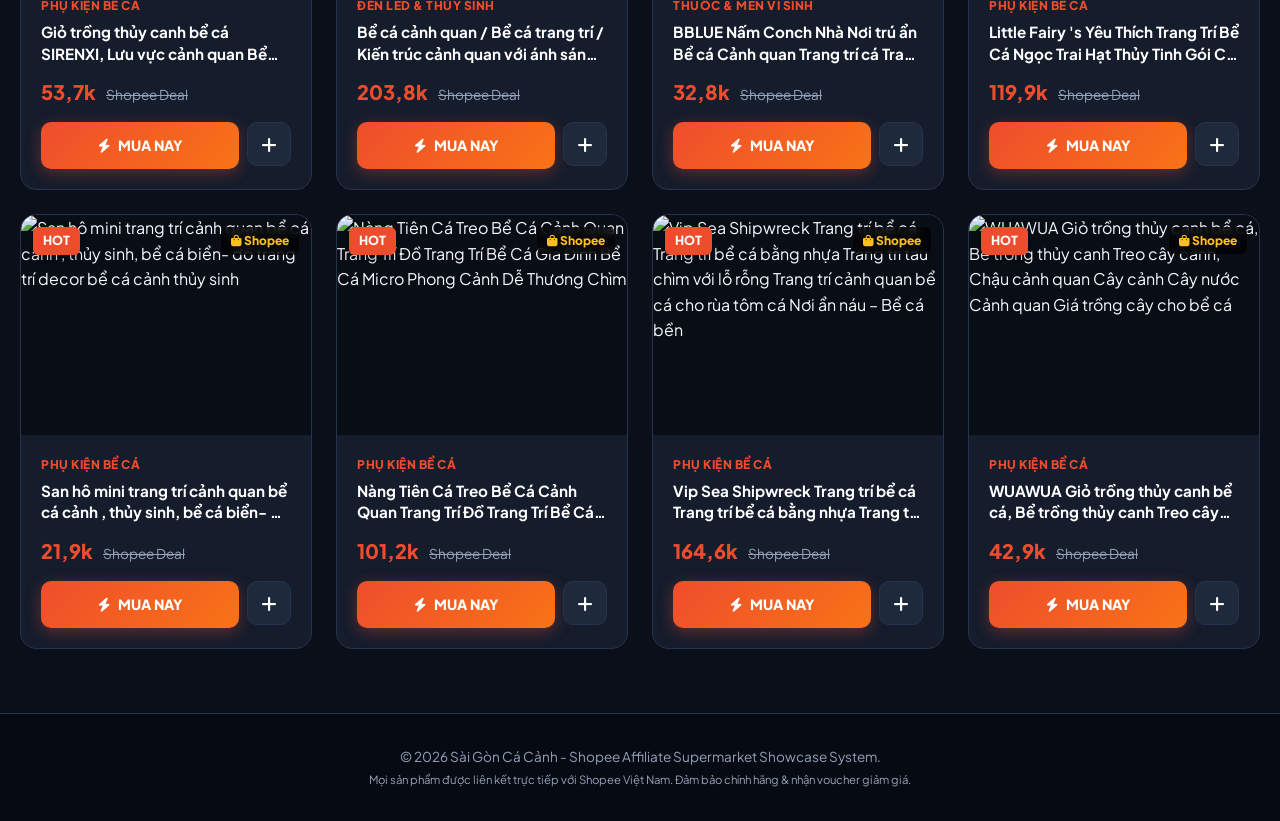
==== commit ad1200ed: "Protect live products-data.js on Hostinger & enable dynamic cache buster" ====
--- a/storefront/index.html
+++ b/storefront/index.html
@@ -12,7 +12,7 @@
   <link rel="preconnect" href="https://fonts.gstatic.com" crossorigin>
   <link href="https://fonts.googleapis.com/css2?family=Plus+Jakarta+Sans:wght@400;500;600;700;800&display=swap" rel="stylesheet">
   <link rel="stylesheet" href="https://cdnjs.cloudflare.com/ajax/libs/font-awesome/6.4.0/css/all.min.css">
-  <link rel="stylesheet" href="css/shop.css?v=3.0">
+  <link rel="stylesheet" href="css/shop.css?v=4.0">
 </head>
 <body>
 
@@ -157,7 +157,9 @@
     <span id="shop-toast-msg">Đã thêm vào giỏ hàng!</span>
   </div>
 
-  <script src="js/products-data.js?v=3.1"></script>
-  <script src="js/shop.js?v=3.1"></script>
+  <script>
+    document.write('<script src="js/products-data.js?v=' + Date.now() + '"><\/script>');
+    document.write('<script src="js/shop.js?v=' + Date.now() + '"><\/script>');
+  </script>
 </body>
 </html>
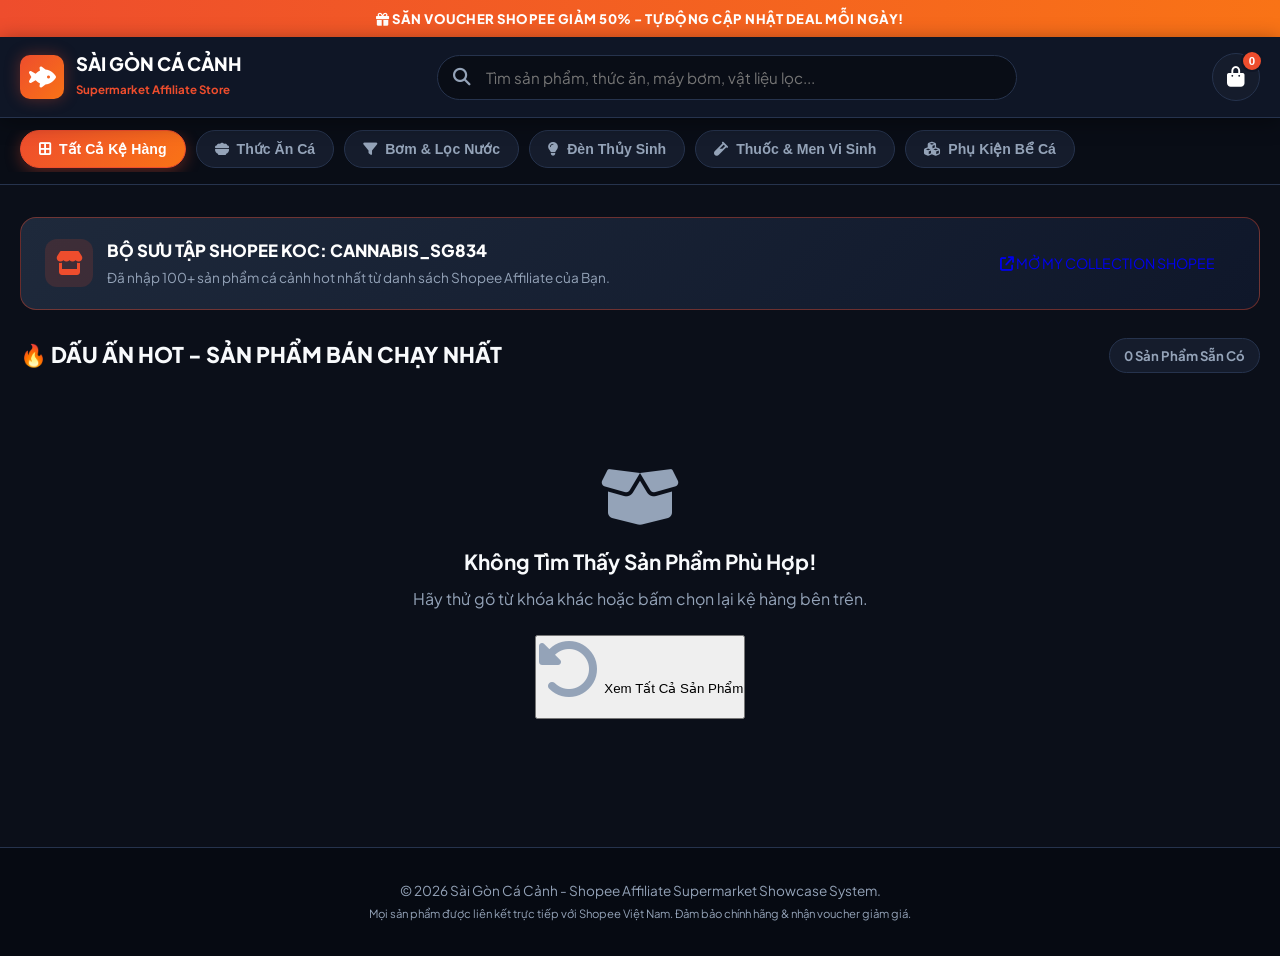
==== commit 2a80eaeb: "Add metallic shimmer sweep, subtle aquaFloat wave animation, and 1-Click Fullscreen Image Lightbox P" ====
--- a/storefront/index.html
+++ b/storefront/index.html
@@ -12,7 +12,7 @@
   <link rel="preconnect" href="https://fonts.gstatic.com" crossorigin>
   <link href="https://fonts.googleapis.com/css2?family=Plus+Jakarta+Sans:wght@400;500;600;700;800&display=swap" rel="stylesheet">
   <link rel="stylesheet" href="https://cdnjs.cloudflare.com/ajax/libs/font-awesome/6.4.0/css/all.min.css">
-  <link rel="stylesheet" href="css/shop.css?v=4.0">
+  <link rel="stylesheet" href="css/shop.css?v=5.0">
 </head>
 <body>
 
@@ -143,6 +143,16 @@
     </div>
   </aside>
 
+  <!-- FULLSCREEN IMAGE LIGHTBOX MODAL -->
+  <div id="image-lightbox-modal" class="cart-backdrop hidden" style="display: flex; align-items: center; justify-content: center; z-index: 99999; backdrop-filter: blur(10px); background: rgba(0,0,0,0.85);">
+    <div style="position: relative; max-width: 90%; max-height: 90%; text-align: center;">
+      <button id="btn-close-lightbox" style="position: absolute; top: -45px; right: 0; background: rgba(255,255,255,0.2); border: none; color: #fff; width: 36px; height: 36px; border-radius: 50%; font-size: 20px; cursor: pointer; display: flex; align-items: center; justify-content: center;">✕</button>
+      <img id="lightbox-img" src="" alt="Zoom Image" style="max-width: 100%; max-height: 75vh; border-radius: 16px; box-shadow: 0 20px 50px rgba(0,0,0,0.8); border: 2px solid rgba(249,115,22,0.5);">
+      <div id="lightbox-title" style="color: #fff; font-weight: 700; margin-top: 15px; font-size: 15px; max-width: 500px; margin-left: auto; margin-right: auto; line-height: 1.3;"></div>
+      <a id="lightbox-buy-btn" href="#" target="_blank" class="btn btn-primary" style="margin-top: 12px; display: inline-flex; align-items: center; gap: 8px; text-decoration: none; padding: 10px 24px; font-size: 14px; border-radius: 30px;"><i class="fa-solid fa-bolt"></i> MUA NAY TRÊN SHOPEE</a>
+    </div>
+  </div>
+
   <!-- FOOTER -->
   <footer class="shop-footer">
     <div class="container">
--- a/storefront/css/shop.css
+++ b/storefront/css/shop.css
@@ -281,8 +281,8 @@
 /* PRODUCT GRID */
 .product-grid {
   display: grid;
-  grid-template-columns: repeat(auto-fill, minmax(260px, 1fr));
-  gap: 1.5rem;
+  grid-template-columns: repeat(auto-fill, minmax(210px, 1fr));
+  gap: 1.25rem;
 }
 
 .product-card {
@@ -305,20 +305,53 @@
 .product-img-wrapper {
   position: relative;
   width: 100%;
-  height: 220px;
+  aspect-ratio: 1 / 1;
   background: #090d16;
   overflow: hidden;
+  cursor: pointer;
+}
+
+/* Metallic Light Sweep Animation */
+.product-img-wrapper::after {
+  content: '';
+  position: absolute;
+  top: -50%;
+  left: -50%;
+  width: 200%;
+  height: 200%;
+  background: linear-gradient(
+    60deg,
+    rgba(255, 255, 255, 0) 20%,
+    rgba(255, 255, 255, 0.25) 50%,
+    rgba(255, 255, 255, 0) 80%
+  );
+  transform: rotate(30deg) translateY(-100%);
+  transition: transform 0.6s ease;
+  pointer-events: none;
+  z-index: 4;
+}
+
+.product-card:hover .product-img-wrapper::after {
+  transform: rotate(30deg) translateY(100%);
 }
 
 .product-img-wrapper img {
   width: 100%;
   height: 100%;
   object-fit: cover;
-  transition: transform 0.4s ease;
+  transition: transform 0.4s cubic-bezier(0.175, 0.885, 0.32, 1.275);
+  animation: aquaFloat 6s ease-in-out infinite alternate;
+}
+
+@keyframes aquaFloat {
+  0% { transform: scale(1) translateY(0px); }
+  50% { transform: scale(1.02) translateY(-2px); }
+  100% { transform: scale(1) translateY(0px); }
 }
 
 .product-card:hover .product-img-wrapper img {
-  transform: scale(1.08);
+  transform: scale(1.1) translateY(-4px);
+  animation-play-state: paused;
 }
 
 .discount-tag {
